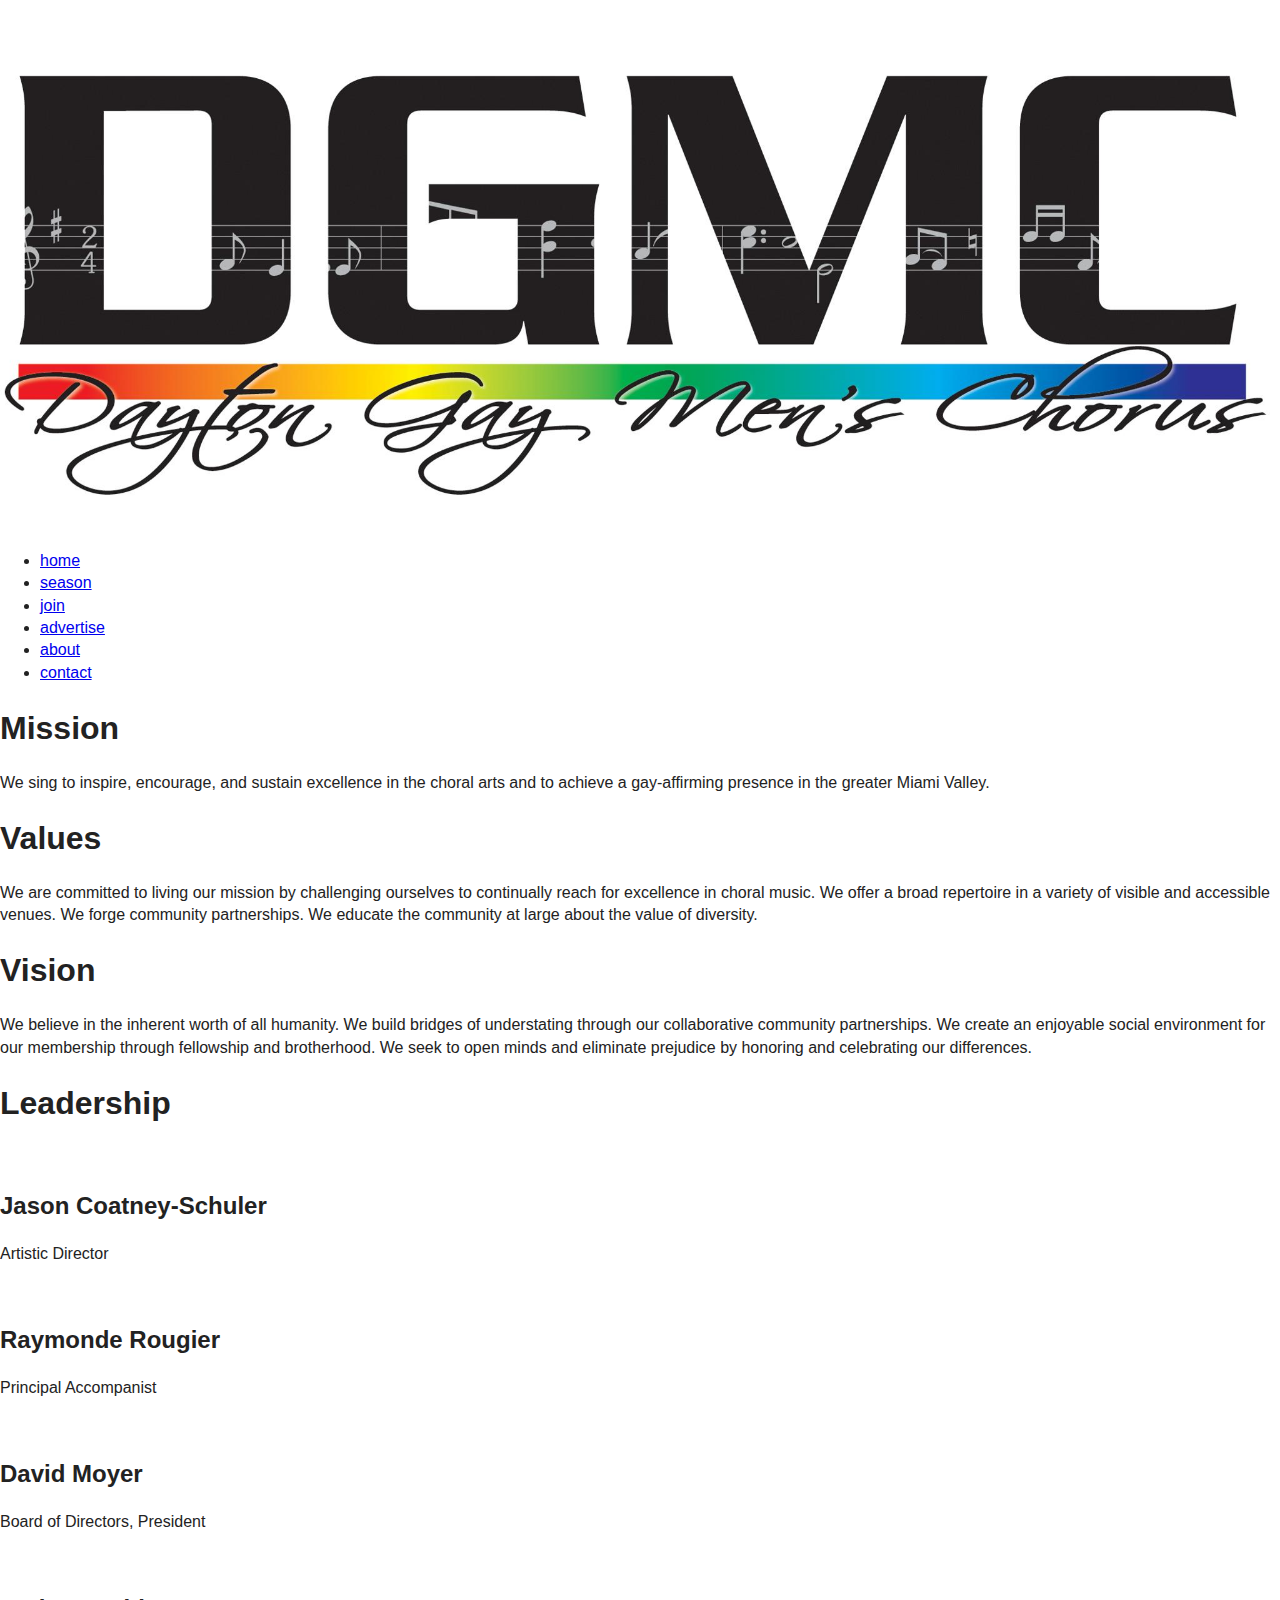
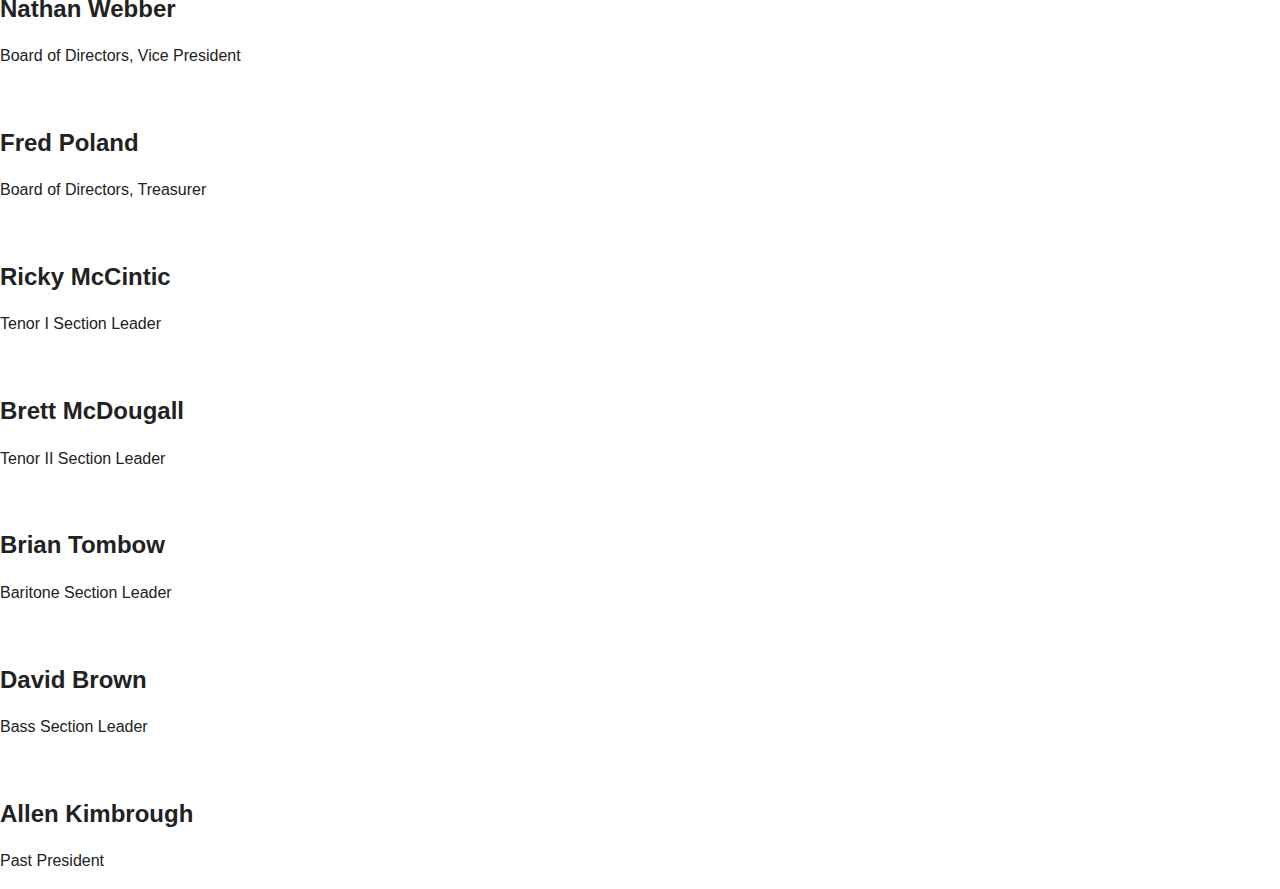
==== about.html @ 2197f32a "Updated About page" ====
<!doctype html>
 <!--[if lt IE 7]> <html class="no-js lt-ie9 lt-ie8 lt-ie7" lang="en"> <![endif]-->
 <!--[if IE 7]>    <html class="no-js lt-ie9 lt-ie8" lang="en"> <![endif]-->
 <!--[if IE 8]>    <html class="no-js lt-ie9" lang="en"> <![endif]-->
 <!--[if gt IE 8]><!--><html class="no-js" lang="en"> <!--<![endif]-->
<head>
	<meta charset="utf-8">
 	<meta http-equiv="X-UA-Compatible" content="IE=edge,chrome=1">
 
 	<title>Responsive 996 Grid System</title>
 	<meta name="description" content="">
 	<meta name="author" content="">
 
 	<meta name="viewport" content="width=device-width">
 
 	<link rel="stylesheet" href="css/normalize.css">
 	<link rel="stylesheet" href="css/base.css">
 	<link rel="stylesheet" href="css/grid.css">
 	<link rel="stylesheet" href="css/main.css">
 
 	<script src="js/modernizr-2.6.2.min.js"></script>
 	
 </head>
 <body>
 	<header>
 		<a href="index.html">
 		<img src="images/logo.jpg" alt="Dayton Gay Men's Chours Logo" /></a>
 		<nav>
 			<ul>
 				<li><a href="index.html">home</a></li>
 				<li><a href="season.html">season</a></li>
 				<li><a href="join.html">join</a></li>
 				<li><a href="advertise.html">advertise</a></li>
 				<li><a href="about.html">about</a></li>
 				<li><a href="contact.html">contact</a></li>
 			</ul>
 		</nav>
 	</header>
	<section>
		<h1>Mission</h1>
		<p>We sing to inspire, encourage, and sustain excellence in the choral arts and to achieve a gay-affirming presence in the greater Miami Valley.</p>
	</section>
	<section>
		<h1>Values</h1>
		<p>We are committed to living our mission by challenging ourselves to continually reach for excellence in choral music. We offer a broad repertoire in a variety of visible and accessible venues. We forge community partnerships. We educate the community at large about the value of diversity.</p>
	</section>
	<section>
		<h1>Vision</h1>
		<p>We believe in the inherent worth of all humanity. We build bridges of understating through our collaborative community partnerships. We create an enjoyable social environment for our membership through fellowship and brotherhood. We seek to open minds and eliminate prejudice by honoring and celebrating our differences.</p>
	</section>
	<section>
		<h1>Leadership</h1>
		<div>
			<img src="" alt="" />
			<h2>Jason Coatney-Schuler</h2>
			<p>Artistic Director</p>
		</div>
		<div>
			<img src="" alt="" />
			<h2>Raymonde Rougier</h2>
			<p>Principal Accompanist</p>
		</div>
		<div>
			<img src="" alt="" />
			<h2>David Moyer</h2>
			<p>Board of Directors, President</p>
		</div>
		<div>
			<img src="" alt="" />
			<h2>Nathan Webber</h2>
			<p>Board of Directors, Vice President</p>
		</div>
		<div>
			<img src="" alt="" />
			<h2>Fred Poland</h2>
			<p>Board of Directors, Treasurer</p>
		</div>
		<div>
			<img src="" alt="" />
			<h2>Ricky McCintic</h2>
			<p>Tenor I Section Leader</p>
		</div>
		<div>
			<img src="" alt="" />
			<h2>Brett McDougall</h2>
			<p>Tenor II Section Leader</p>
		</div>
		<div>
			<img src="" alt="" />
			<h2>Brian Tombow</h2>
			<p>Baritone Section Leader</p>
		</div>
		<div>
			<img src="" alt="" />
			<h2>David Brown</h2>
			<p>Bass Section Leader</p>
		</div>
		<div>
			<img src="" alt="" />
			<h2>Allen Kimbrough</h2>
			<p>Past President</p>
		</div>
		
	</section>
 	<script type="text/javascript" src="http://ajax.googleapis.com/ajax/libs/jquery/1.9.0/jquery.min.js"></script>
 	<script src="js/scripts.js"></script>
 </body>
 </html>
---- css/base.css ----
/*
Responsive 996px grid system ~ Base CSS.

Uses the HTML5 Boilerplate by Paul Irish with a few tweaks
html5boilerplate.com

*/


/* ==========================================================================
   Base styles: opinionated defaults
   ========================================================================== */

html,
button,
input,
select,
textarea {
    color: #222;
}

body {
    font-size: 1em;
    line-height: 1.4;
}

/*
 * Remove text-shadow in selection highlight: h5bp.com/i
 * These selection declarations have to be separate.
 * Customize the background color to match your design.
 */

::-moz-selection {
    background: #b3d4fc;
    text-shadow: none;
}

::selection {
    background: #b3d4fc;
    text-shadow: none;
}

/*
 * A better looking default horizontal rule
 */

hr {
    display: block;
    height: 1px;
    border: 0;
    border-top: 1px solid #ccc;
    margin: 1em 0;
    padding: 0;
}

/*
 * Remove the gap between images and the bottom of their containers: h5bp.com/i/440
 */

img {
    vertical-align: middle;
}

/*
 * Remove default fieldset styles.
 */

fieldset {
    border: 0;
    margin: 0;
    padding: 0;
}

/*
 * Allow only vertical resizing of textareas.
 */

textarea {
    resize: vertical;
}

/* ==========================================================================
   Chrome Frame prompt
   ========================================================================== */

.chromeframe {
    margin: 0.2em 0;
    background: #ccc;
    color: #000;
    padding: 0.2em 0;
}

/* ==========================================================================
   Helper classes
   ========================================================================== */

/*
 * Image replacement
 */

.ir {
    background-color: transparent;
    border: 0;
    overflow: hidden;
    /* IE 6/7 fallback */
    *text-indent: -9999px;
}

.ir:before {
    content: "";
    display: block;
    width: 0;
    height: 150%;
}

/*
 * Hide from both screenreaders and browsers: h5bp.com/u
 */

.hidden {
    display: none !important;
    visibility: hidden;
}

/*
 * Hide only visually, but have it available for screenreaders: h5bp.com/v
 */

.visuallyhidden {
    border: 0;
    clip: rect(0 0 0 0);
    height: 1px;
    margin: -1px;
    overflow: hidden;
    padding: 0;
    position: absolute;
    width: 1px;
}

/*
 * Extends the .visuallyhidden class to allow the element to be focusable
 * when navigated to via the keyboard: h5bp.com/p
 */

.visuallyhidden.focusable:active,
.visuallyhidden.focusable:focus {
    clip: auto;
    height: auto;
    margin: 0;
    overflow: visible;
    position: static;
    width: auto;
}

/*
 * Hide visually and from screenreaders, but maintain layout
 */

.invisible {
    visibility: hidden;
}

/*
 * Clearfix: contain floats
 *
 * For modern browsers
 * 1. The space content is one way to avoid an Opera bug when the
 *    `contenteditable` attribute is included anywhere else in the document.
 *    Otherwise it causes space to appear at the top and bottom of elements
 *    that receive the `clearfix` class.
 * 2. The use of `table` rather than `block` is only necessary if using
 *    `:before` to contain the top-margins of child elements.
 */

.clearfix:before,
.clearfix:after {
    content: " "; /* 1 */
    display: table; /* 2 */
}

.clearfix:after {
    clear: both;
}

/*
 * For IE 6/7 only
 * Include this rule to trigger hasLayout and contain floats.
 */

.clearfix {
    *zoom: 1;
}


/*
 * Clear after each row
 */

.clear {
	clear: both;
	display: block;
	overflow: hidden;
	visibility: hidden;
	width: 0;
	height: 0;
}

/* ==========================================================================
   EXAMPLE Media Queries for Responsive Design.
   Theses examples override the primary ('mobile first') styles.
   Modify as content requires.
   ========================================================================== */

@media only screen and (min-width: 35em) {
    /* Style adjustments for viewports that meet the condition */
}

@media print,
       (-o-min-device-pixel-ratio: 5/4),
       (-webkit-min-device-pixel-ratio: 1.25),
       (min-resolution: 120dpi) {
    /* Style adjustments for high resolution devices */
}

/* ==========================================================================
   Print styles.
   Inlined to avoid required HTTP connection: h5bp.com/r
   ========================================================================== */

@media print {
    * {
        background: transparent !important;
        color: #000 !important; /* Black prints faster: h5bp.com/s */
        box-shadow: none !important;
        text-shadow: none !important;
    }

    a,
    a:visited {
        text-decoration: underline;
    }

    a[href]:after {
        content: " (" attr(href) ")";
    }

    abbr[title]:after {
        content: " (" attr(title) ")";
    }

    /*
     * Don't show links for images, or javascript/internal links
     */

    .ir a:after,
    a[href^="javascript:"]:after,
    a[href^="#"]:after {
        content: "";
    }

    pre,
    blockquote {
        border: 1px solid #999;
        page-break-inside: avoid;
    }

    thead {
        display: table-header-group; /* h5bp.com/t */
    }

    tr,
    img {
        page-break-inside: avoid;
    }

    img {
        max-width: 100% !important;
    }

    @page {
        margin: 0.5cm;
    }

    p,
    h2,
    h3 {
        orphans: 3;
        widows: 3;
    }

    h2,
    h3 {
        page-break-after: avoid;
    }
}
---- css/grid.css ----
/*
Responsive 996px grid system ~ Grid CSS.
Copyright 2013, Josh Cope

12 Columns ~ Margin left: 13px ~ Margin right: 13px

Based on the 960.gs grid system - http://960.gs/
by Nathan Smith

Licensed under GPL and MIT
*/

/* =============================================================================
   Base 966px Grid
   ========================================================================== */
   
	body {min-width: 996px;}

	/* Container */
	.container {
		margin-left: auto;
		margin-right: auto;
		width: 996px;
	}

	/* Global */
	.grid_1,
	.grid_2,
	.grid_3,
	.grid_4,
	.grid_5,
	.grid_6,
	.grid_7,
	.grid_8,
	.grid_9,
	.grid_10,
	.grid_11,
	.grid_12 {
		display: inline;
		float: left;
		margin-left: 13px;
		margin-right: 13px;
	}

	.push_1, .pull_1,
	.push_2, .pull_2,
	.push_3, .pull_3,
	.push_4, .pull_4,
	.push_5, .pull_5,
	.push_6, .pull_6,
	.push_7, .pull_7,
	.push_8, .pull_8,
	.push_9, .pull_9,
	.push_10, .pull_10,
	.push_11, .pull_11 {
		position: relative;
	}

	/* Children (Alpha ~ First, Omega ~ Last) */
	.alpha {margin-left: 0;}
	.omega {margin-right: 0;}

	/* Base Grid */
	.container .grid_1 {width: 57px;}
	.container .grid_2 {width: 140px;}
	.container .grid_3 {width: 223px;}
	.container .grid_4 {width: 306px;}
	.container .grid_5 {width: 389px;}
	.container .grid_6 {width: 472px;}
	.container .grid_7 {width: 555px;}
	.container .grid_8 {width: 638px;}
	.container .grid_9 {width: 721px;}
	.container .grid_10 {width: 804px;}
	.container .grid_11 {width: 887px;}
	.container .grid_12 {width: 970px;}

	/* Prefix Extra Space */
	.container .prefix_1 {padding-left: 83px;}
	.container .prefix_2 {padding-left: 166px;}
	.container .prefix_3 {padding-left: 249px;}
	.container .prefix_4 {padding-left: 332px;}
	.container .prefix_5 {padding-left: 415px;}
	.container .prefix_6 {padding-left: 498px;}
	.container .prefix_7 {padding-left: 581px;}
	.container .prefix_8 {padding-left: 664px;}
	.container .prefix_9 {padding-left: 747px;}
	.container .prefix_10 {padding-left: 830px;}
	.container .prefix_11 {padding-left: 913px;}

	/* Suffix Extra Space */
	.container .suffix_1 {padding-right: 83px;}
	.container .suffix_2 {padding-right: 166px;}
	.container .suffix_3 {padding-right: 249px;}
	.container .suffix_4 {padding-right: 332px;}
	.container .suffix_5 {padding-right: 415px;}
	.container .suffix_6 {padding-right: 498px;}
	.container .suffix_7 {padding-right: 581px;}
	.container .suffix_8 {padding-right: 664px;}
	.container .suffix_9 {padding-right: 747px;}
	.container .suffix_10 {padding-right: 830px;}
	.container .suffix_11 {padding-right: 913px;}

	/* Push Space */
	.container .push_1 {left: 83px;}
	.container .push_2 {left: 166px;}
	.container .push_3 {left: 249px;}
	.container .push_4 {left: 332px;}
	.container .push_5 {left: 415px;}
	.container .push_6 {left: 498px;}
	.container .push_7 {left: 581px;}
	.container .push_8 {left: 664px;}
	.container .push_9 {left: 747px;}
	.container .push_10 {left: 830px;}
	.container .push_11 {left: 913px;}

	/* Pull Space */
	.container .pull_1 {left: -83px;}
	.container .pull_2 {left: -166px;}
	.container .pull_3 {left: -249px;}
	.container .pull_4 {left: -332px;}
	.container .pull_5 {left: -415px;}
	.container .pull_6 {left: -498px;}
	.container .pull_7 {left: -581px;}
	.container .pull_8 {left: -664px;}
	.container .pull_9 {left: -747px;}
	.container .pull_10 {left: -830px;}
	.container .pull_11 {left: -913px;}

	/* Images & Other Objects */
	img, object, embed {	max-width: 100%;}
	img { height: auto; }


/* =============================================================================
   768px Grid
   ========================================================================== */

@media only screen and (min-width: 768px) and (max-width: 995px) {
	
	body {min-width: 768px;}

	/* Container | 768px */
	.container {width: 768px;}

	/* Global | 768px */
	.grid_1,
	.grid_2,
	.grid_3,
	.grid_4,
	.grid_5,
	.grid_6,
	.grid_7,
	.grid_8,
	.grid_9,
	.grid_10,
	.grid_11,
	.grid_12 {margin-left: 8px;
		margin-right: 8px;}
		

	/* Base Grid | 768px */
	.container .grid_1 {width: 48px;}
	.container .grid_2 {width: 112px;}
	.container .grid_3 {width: 176px;}
	.container .grid_4 {width: 240px;}
	.container .grid_5 {width: 304px;}
	.container .grid_6 {width: 368px;}
	.container .grid_7 {width: 432px;}
	.container .grid_8 {width: 496px;}
	.container .grid_9 {width: 560px;}
	.container .grid_10 {width: 624px;}
	.container .grid_11 {width: 688px;}
	.container .grid_12 {width: 752px;}

	/* Prefix Extra Space | 768px */
	.container .prefix_1 {padding-left: 64px;}
	.container .prefix_2 {padding-left: 128px;}
	.container .prefix_3 {padding-left: 192px;}
	.container .prefix_4 {padding-left: 256px;}
	.container .prefix_5 {padding-left: 320px;}
	.container .prefix_6 {padding-left: 384px;}
	.container .prefix_7 {padding-left: 448px;}
	.container .prefix_8 {padding-left: 512px;}
	.container .prefix_9 {padding-left: 576px;}
	.container .prefix_10 {padding-left: 640px;}
	.container .prefix_11 {padding-left: 704px;}
	
	/* Suffix Extra Space | 768px */
	.container .suffix_1 {padding-right: 64px;}
	.container .suffix_2 {padding-right: 128px;}
	.container .suffix_3 {padding-right: 192px;}
	.container .suffix_4 {padding-right: 256px;}
	.container .suffix_5 {padding-right: 320px;}
	.container .suffix_6 {padding-right: 384px;}
	.container .suffix_7 {padding-right: 448px;}
	.container .suffix_8 {padding-right: 512px;}
	.container .suffix_9 {padding-right: 576px;}
	.container .suffix_10 {padding-right: 640px;}
	.container .suffix_11 {padding-right: 704px;}

	/* Push Space | 768px */
	.container .push_1 {left: 64px;}
	.container .push_2 {left: 128px;}
	.container .push_3 {left: 192px;}
	.container .push_4 {left: 256px;}
	.container .push_5 {left: 320px;}
	.container .push_6 {left: 384px;}
	.container .push_7 {left: 448px;}
	.container .push_8 {left: 512px;}
	.container .push_9 {left: 576px;}
	.container .push_10 {left: 640px;}
	.container .push_11 {left: 704px;}

	/* Pull Space | 768px */
	.container .pull_1 {left: -64px;}
	.container .pull_2 {left: -128px;}
	.container .pull_3 {left: -192px;}
	.container .pull_4 {left: -256px;}
	.container .pull_5 {left: -320px;}
	.container .pull_6 {left: -384px;}
	.container .pull_7 {left: -448px;}
	.container .pull_8 {left: -512px;}
	.container .pull_9 {left: -576px;}
	.container .pull_10 {left: -640px;}
	.container .pull_11 {left: -704px;}
	
	/* Children (Alpha ~ First, Omega ~ Last) | 768 */
	.alpha {margin-left: 0;}
	.omega {margin-right: 0;}
}


/* =============================================================================
   Less than 768px
   ========================================================================== */
   
@media only screen and (max-width: 767px) {
	
	body{min-width:0;}
	
	/* Container */
	.container { margin:0 auto; width:456px; overflow:hidden; }
	
	/* Global */
	.container .grid_1,
	.container .grid_2,
	.container .grid_3,
	.container .grid_4,
	.container .grid_5,
	.container .grid_6,
	.container .grid_7,
	.container .grid_8,
	.container .grid_9,
	.container .grid_10,
	.container .grid_11,
	.container .grid_12	{
		width:416px;
		clear: both;
		float: none;
		margin-left: 0;
		margin-right: 0;
		display:inline-block;
		padding-left: 20px;
		padding-right: 20px;
		
		/* IE 6&7 */
		zoom:1;
		*display:inline;
	}
	
	/* Nested children need no padding */
	.grid_1  .grid_1,
	.grid_2  .grid_1, .grid_2  .grid_2,
	.grid_3  .grid_1, .grid_3  .grid_2, .grid_3  .grid_3,
	.grid_4  .grid_1, .grid_4  .grid_2, .grid_4  .grid_3, .grid_4  .grid_4,
	.grid_5  .grid_1, .grid_5  .grid_2, .grid_5  .grid_3, .grid_5  .grid_4, .grid_5  .grid_5,
	.grid_6  .grid_1, .grid_6  .grid_2, .grid_6  .grid_3, .grid_6  .grid_4, .grid_6  .grid_5, .grid_6  .grid_6,
	.grid_7  .grid_1, .grid_7  .grid_2, .grid_7  .grid_3, .grid_7  .grid_4, .grid_7  .grid_5, .grid_7  .grid_6, .grid_7  .grid_7,
	.grid_8  .grid_1, .grid_8  .grid_2, .grid_8  .grid_3, .grid_8  .grid_4, .grid_8  .grid_5, .grid_8  .grid_6, .grid_8  .grid_7, .grid_8  .grid_8,
	.grid_9  .grid_1, .grid_9  .grid_2, .grid_9  .grid_3, .grid_9  .grid_4, .grid_9  .grid_5, .grid_9  .grid_6, .grid_9  .grid_7, .grid_9  .grid_8, .grid_9  .grid_9,
	.grid_10  .grid_1, .grid_10  .grid_2, .grid_10  .grid_3, .grid_10  .grid_4, .grid_10  .grid_5, .grid_10  .grid_6, .grid_10  .grid_7, .grid_10  .grid_8, .grid_10  .grid_9, .grid_10  .grid_10,
	.grid_11  .grid_1, .grid_11  .grid_2, .grid_11  .grid_3, .grid_11  .grid_4, .grid_11  .grid_5, .grid_11  .grid_6, .grid_11  .grid_7, .grid_11  .grid_8, .grid_11  .grid_9, .grid_11  .grid_10, .grid_11  .grid_11,
	.grid_12  .grid_1, .grid_12  .grid_2, .grid_12  .grid_3, .grid_12  .grid_4, .grid_12  .grid_5, .grid_12  .grid_6, .grid_12  .grid_7, .grid_12  .grid_8, .grid_12  .grid_9, .grid_12  .grid_10, .grid_12  .grid_11, .grid_12  .grid_12	{
		padding-left: 0px;
		padding-right: 0px;
	}
	
	.container .push_1, .container .push_2,
	.container .push_3, .container .push_4, 
	.container .push_5, .container .push_6,
	.container .push_7, .container .push_8, 
	.container .push_9, .container .push_10,
	.container .push_11	{
		left: 0;
	}
	.container .pull_1, .container .pull_2,
	.container .pull_3, .container .pull_4,
	.container .pull_5, .container .pull_6,
	.container .pull_7, .container .pull_8,
	.container .pull_9, .container .pull_10,
	.container .pull_11	{
		left: 0;
	}	
}


/* =============================================================================
   Less than 480px
   ========================================================================== */
@media only screen and (max-width: 479px) {
	
	/* Container */
	
	.container { width:300px;}
	
	/* Global */
	
	.container .grid_1,
	.container .grid_2,
	.container .grid_3,
	.container .grid_4,
	.container .grid_5,
	.container .grid_6,
	.container .grid_7,
	.container .grid_8,
	.container .grid_9,
	.container .grid_10,
	.container .grid_11,
	.container .grid_12	{
		width:260px;
	}
}
---- css/main.css ----
/* =============================================================================
   Site Styles
   ========================================================================== */

/* =============================================================================
   Page Styles
   ========================================================================== */

/* =============================================================================
   Media Queries
   ========================================================================== */

/* Tablet Portrait size to Base 996px */
@media only screen and (min-width: 768px) and (max-width: 995px) {}

/* All Mobile Sizes */
@media only screen and (max-width: 767px) {}

/* Mobile Landscape Size to Tablet Portrait */
@media only screen and (min-width: 480px) and (max-width: 767px) {}

/* Mobile Portrait Size to Mobile Landscape Size */
@media only screen and (max-width: 479px) {}
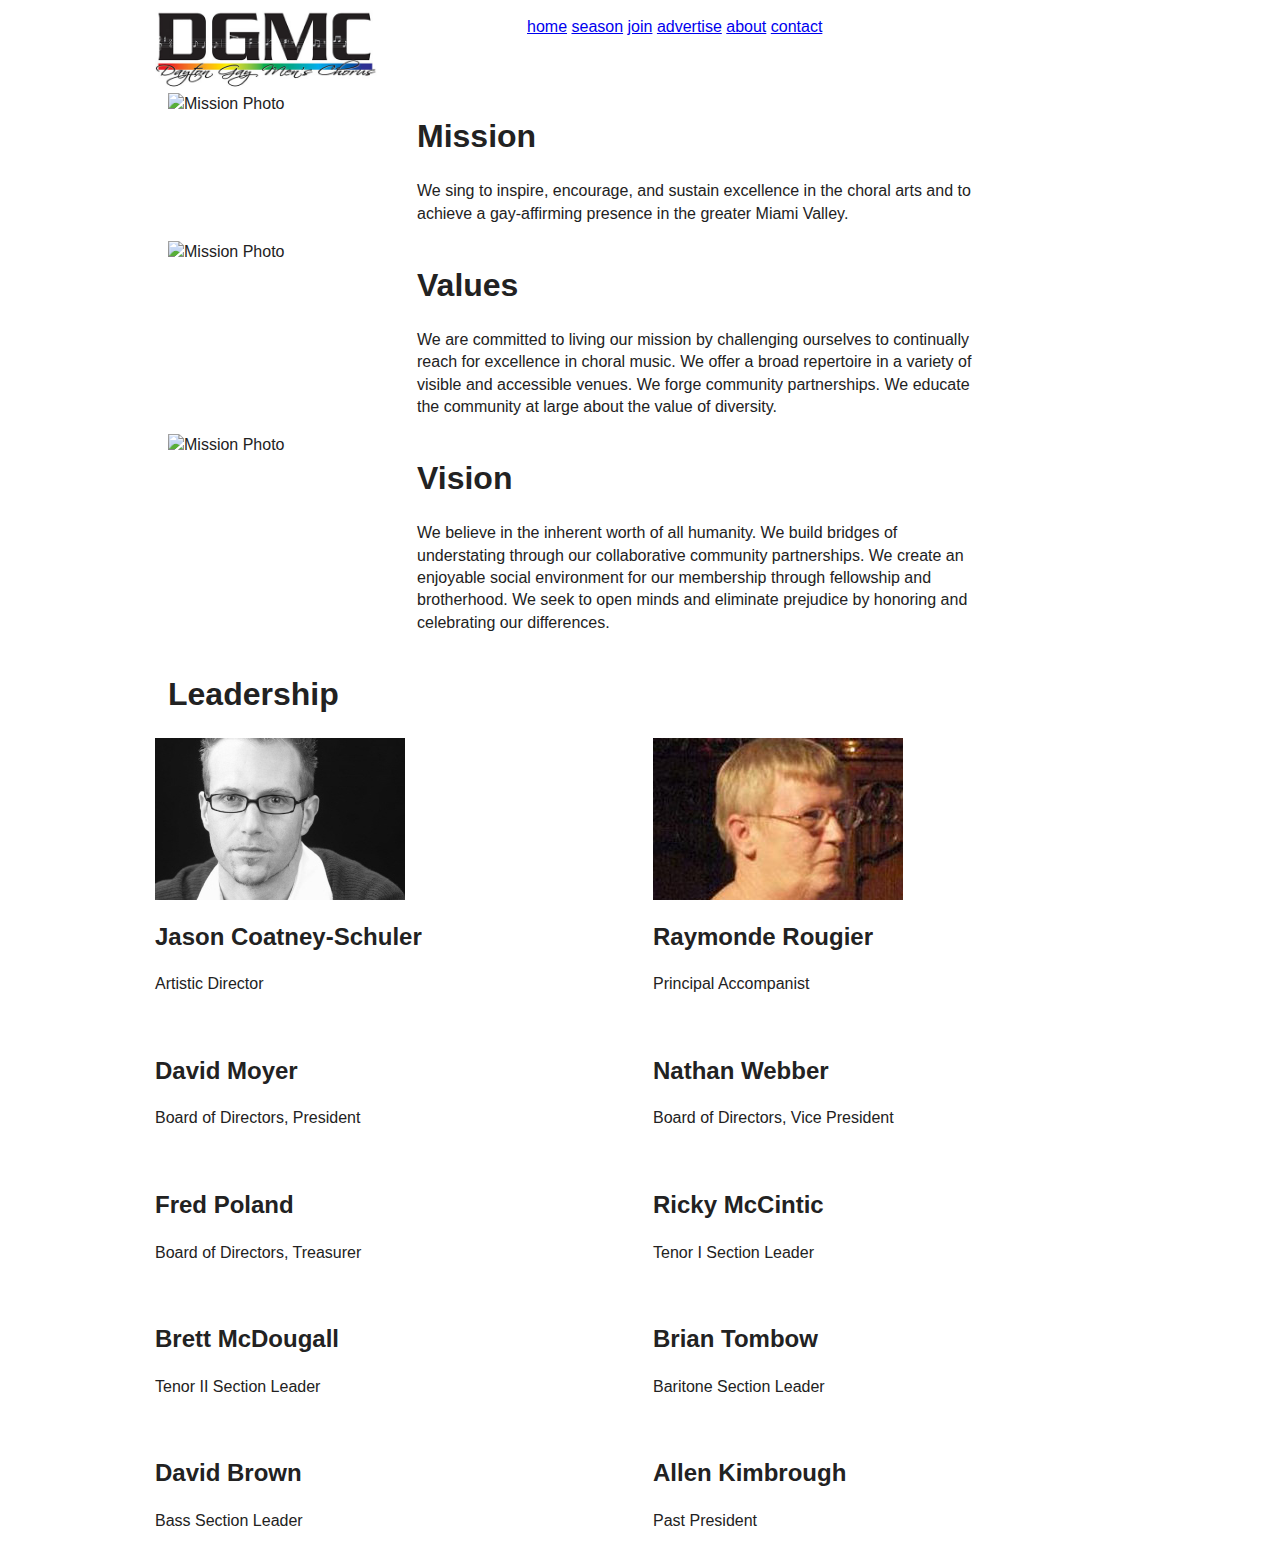
==== commit 6b223dc8: "Adding in 996 grid framework" ====
--- a/about.html
+++ b/about.html
@@ -22,87 +22,97 @@
  	
  </head>
  <body>
- 	<header>
- 		<a href="index.html">
- 		<img src="images/logo.jpg" alt="Dayton Gay Men's Chours Logo" /></a>
- 		<nav>
- 			<ul>
- 				<li><a href="index.html">home</a></li>
- 				<li><a href="season.html">season</a></li>
- 				<li><a href="join.html">join</a></li>
- 				<li><a href="advertise.html">advertise</a></li>
- 				<li><a href="about.html">about</a></li>
- 				<li><a href="contact.html">contact</a></li>
- 			</ul>
- 		</nav>
- 	</header>
-	<section>
-		<h1>Mission</h1>
-		<p>We sing to inspire, encourage, and sustain excellence in the choral arts and to achieve a gay-affirming presence in the greater Miami Valley.</p>
-	</section>
-	<section>
-		<h1>Values</h1>
-		<p>We are committed to living our mission by challenging ourselves to continually reach for excellence in choral music. We offer a broad repertoire in a variety of visible and accessible venues. We forge community partnerships. We educate the community at large about the value of diversity.</p>
-	</section>
-	<section>
-		<h1>Vision</h1>
-		<p>We believe in the inherent worth of all humanity. We build bridges of understating through our collaborative community partnerships. We create an enjoyable social environment for our membership through fellowship and brotherhood. We seek to open minds and eliminate prejudice by honoring and celebrating our differences.</p>
-	</section>
-	<section>
-		<h1>Leadership</h1>
-		<div>
-			<img src="" alt="" />
-			<h2>Jason Coatney-Schuler</h2>
-			<p>Artistic Director</p>
-		</div>
-		<div>
-			<img src="" alt="" />
-			<h2>Raymonde Rougier</h2>
-			<p>Principal Accompanist</p>
-		</div>
-		<div>
-			<img src="" alt="" />
-			<h2>David Moyer</h2>
-			<p>Board of Directors, President</p>
-		</div>
-		<div>
-			<img src="" alt="" />
-			<h2>Nathan Webber</h2>
-			<p>Board of Directors, Vice President</p>
-		</div>
-		<div>
-			<img src="" alt="" />
-			<h2>Fred Poland</h2>
-			<p>Board of Directors, Treasurer</p>
-		</div>
-		<div>
-			<img src="" alt="" />
-			<h2>Ricky McCintic</h2>
-			<p>Tenor I Section Leader</p>
-		</div>
-		<div>
-			<img src="" alt="" />
-			<h2>Brett McDougall</h2>
-			<p>Tenor II Section Leader</p>
-		</div>
-		<div>
-			<img src="" alt="" />
-			<h2>Brian Tombow</h2>
-			<p>Baritone Section Leader</p>
-		</div>
-		<div>
-			<img src="" alt="" />
-			<h2>David Brown</h2>
-			<p>Bass Section Leader</p>
-		</div>
-		<div>
-			<img src="" alt="" />
-			<h2>Allen Kimbrough</h2>
-			<p>Past President</p>
-		</div>
-		
-	</section>
+ 	<div class="container">
+	 	<header>
+	 		<a href="index.html" class="grid_3">
+	 		<img src="images/logo.jpg" alt="Dayton Gay Men's Chours Logo" /></a>
+	 		<nav class="prefix_1 grid_8">
+	 			<ul>
+	 				<li><a href="index.html">home</a></li>
+	 				<li><a href="season.html">season</a></li>
+	 				<li><a href="join.html">join</a></li>
+	 				<li><a href="advertise.html">advertise</a></li>
+	 				<li><a href="about.html">about</a></li>
+	 				<li><a href="contact.html">contact</a></li>
+	 			</ul>
+	 		</nav>
+	 	</header>
+		<section class="grid_12">
+			<img src="" alt="Mission Photo" class="grid_3" />
+			<div class="grid_7">	
+				<h1>Mission</h1>
+				<p>We sing to inspire, encourage, and sustain excellence in the choral arts and to achieve a gay-affirming presence in the greater Miami Valley.</p>
+			</div>
+		</section>
+		<section class="grid_12">
+			<img src="" alt="Mission Photo" class="grid_3" />
+			<div class="grid_7">	
+				<h1>Values</h1>
+				<p>We are committed to living our mission by challenging ourselves to continually reach for excellence in choral music. We offer a broad repertoire in a variety of visible and accessible venues. We forge community partnerships. We educate the community at large about the value of diversity.</p>
+			</div>
+		</section>
+		<section class="grid_12">
+			<img src="" alt="Mission Photo" class="grid_3" />
+			<div class="grid_7">	
+				<h1>Vision</h1>
+				<p>We believe in the inherent worth of all humanity. We build bridges of understating through our collaborative community partnerships. We create an enjoyable social environment for our membership through fellowship and brotherhood. We seek to open minds and eliminate prejudice by honoring and celebrating our differences.</p>
+			</div>
+		</section>		
+		<section id="leadership" class="grid_12">
+			<h1 class="grid_12">Leadership</h1>
+			<div class="grid_6 alpha">
+				<img src="images/jason.jpg" alt="" />
+				<h2>Jason Coatney-Schuler</h2>
+				<p>Artistic Director</p>
+			</div>
+			<div class="grid_6 omega">
+				<img src="images/raymonde.jpg" alt="" />
+				<h2>Raymonde Rougier</h2>
+				<p>Principal Accompanist</p>
+			</div>
+			<div class="grid_6 alpha">
+				<img src="" alt="" />
+				<h2>David Moyer</h2>
+				<p>Board of Directors, President</p>
+			</div>
+			<div class="grid_6 omega">
+				<img src="" alt="" />
+				<h2>Nathan Webber</h2>
+				<p>Board of Directors, Vice President</p>
+			</div>
+			<div class="grid_6 alpha">
+				<img src="" alt="" />
+				<h2>Fred Poland</h2>
+				<p>Board of Directors, Treasurer</p>
+			</div>
+			<div class="grid_6 omega">
+				<img src="" alt="" />
+				<h2>Ricky McCintic</h2>
+				<p>Tenor I Section Leader</p>
+			</div>
+			<div class="grid_6 alpha">
+				<img src="" alt="" />
+				<h2>Brett McDougall</h2>
+				<p>Tenor II Section Leader</p>
+			</div>
+			<div class="grid_6 omega">
+				<img src="" alt="" />
+				<h2>Brian Tombow</h2>
+				<p>Baritone Section Leader</p>
+			</div>
+			<div class="grid_6 alpha">
+				<img src="" alt="" />
+				<h2>David Brown</h2>
+				<p>Bass Section Leader</p>
+			</div>
+			<div class="grid_6 omega">
+				<img src="" alt="" />
+				<h2>Allen Kimbrough</h2>
+				<p>Past President</p>
+			</div>			
+		</section>
  	<script type="text/javascript" src="http://ajax.googleapis.com/ajax/libs/jquery/1.9.0/jquery.min.js"></script>
  	<script src="js/scripts.js"></script>
+ 	<div>
  </body>
  </html> --- a/css/main.css
+++ b/css/main.css
@@ -1,7 +1,9 @@
 /* =============================================================================
    Site Styles
    ========================================================================== */
-
+nav li{
+	display: inline;
+}
 /* =============================================================================
    Page Styles
    ========================================================================== */
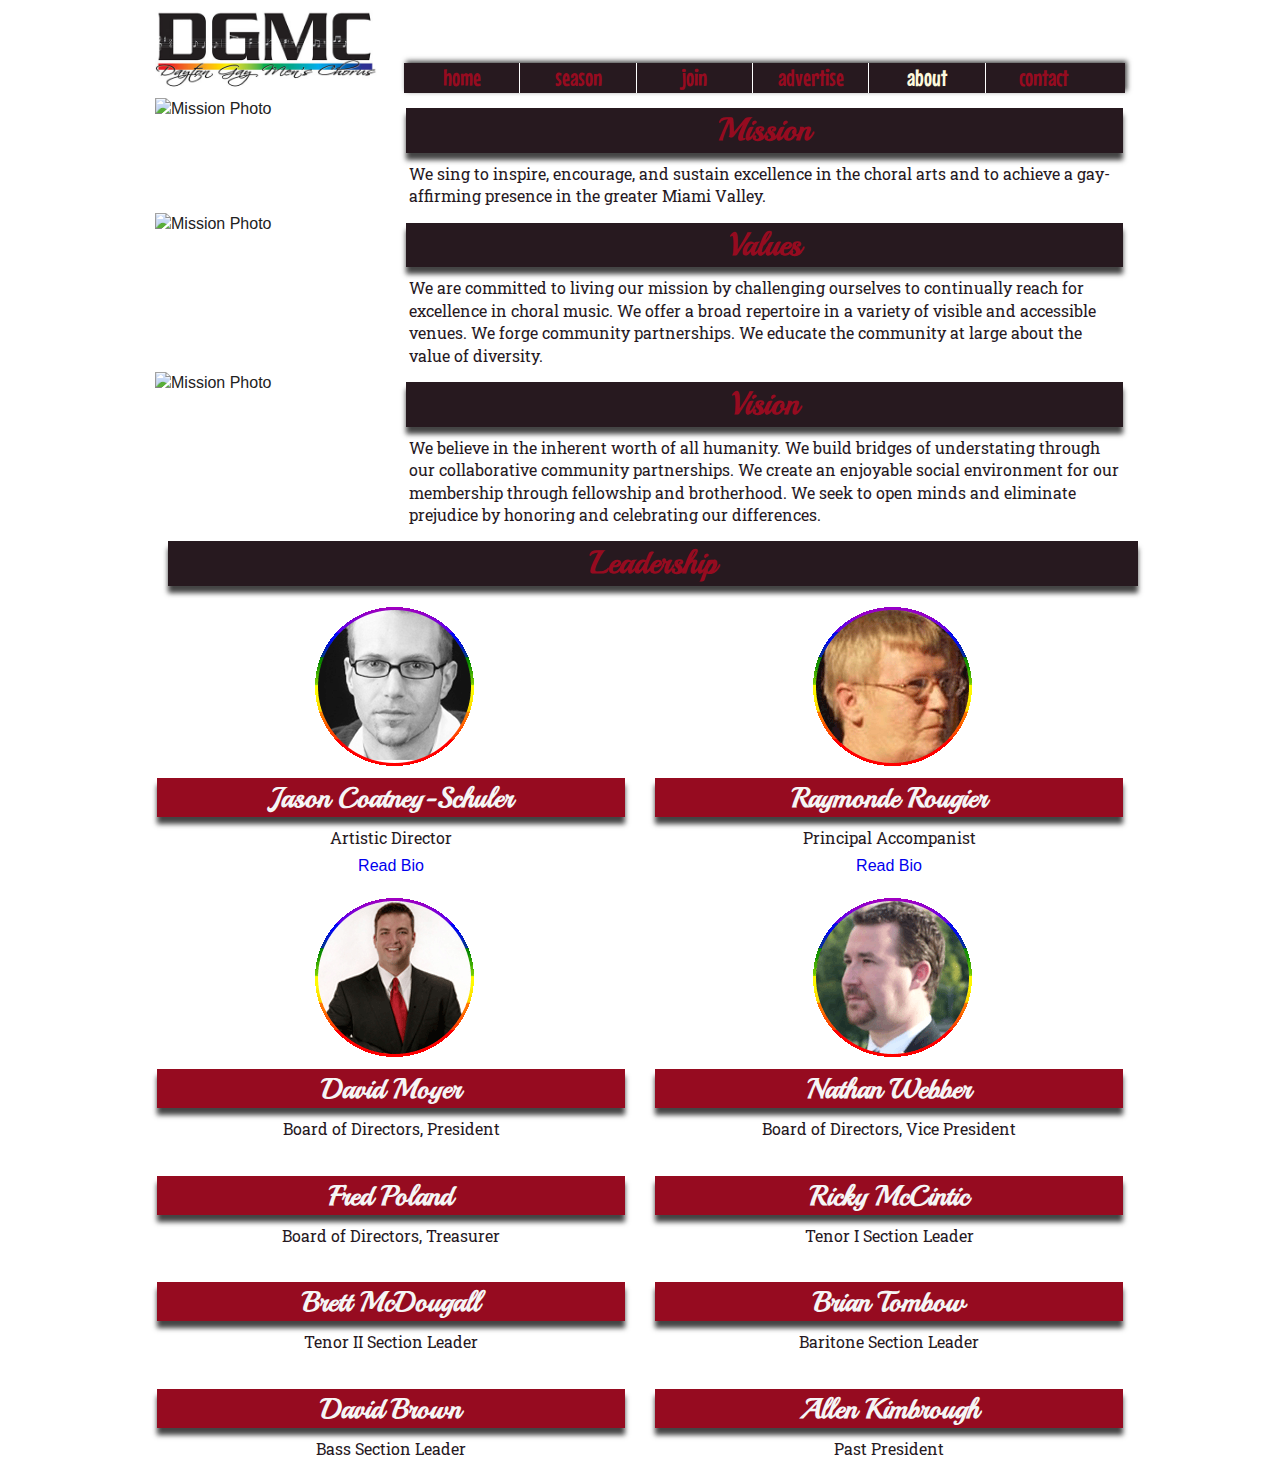
==== commit 3450d51b: "Added css" ====
--- a/about.html
+++ b/about.html
@@ -7,7 +7,7 @@
 	<meta charset="utf-8">
  	<meta http-equiv="X-UA-Compatible" content="IE=edge,chrome=1">
  
- 	<title>Responsive 996 Grid System</title>
+ 	<title>Dayton Gay Men's Chorus</title>
  	<meta name="description" content="">
  	<meta name="author" content="">
  
@@ -17,7 +17,9 @@
  	<link rel="stylesheet" href="css/base.css">
  	<link rel="stylesheet" href="css/grid.css">
  	<link rel="stylesheet" href="css/main.css">
- 
+ 	<link href='http://fonts.googleapis.com/css?family=Mouse+Memoirs' rel='stylesheet' type='text/css'>
+ 	<link href='http://fonts.googleapis.com/css?family=Playball' rel='stylesheet' type='text/css'>
+ 	<link href='http://fonts.googleapis.com/css?family=Roboto+Slab' rel='stylesheet' type='text/css'>
  	<script src="js/modernizr-2.6.2.min.js"></script>
  	
  </head>
@@ -26,57 +28,59 @@
 	 	<header>
 	 		<a href="index.html" class="grid_3">
 	 		<img src="images/logo.jpg" alt="Dayton Gay Men's Chours Logo" /></a>
-	 		<nav class="prefix_1 grid_8">
+	 		<nav class="grid_9">
 	 			<ul>
-	 				<li><a href="index.html">home</a></li>
+	 				<li class="first_nav"><a href="index.html" >home</a></li>
 	 				<li><a href="season.html">season</a></li>
 	 				<li><a href="join.html">join</a></li>
 	 				<li><a href="advertise.html">advertise</a></li>
-	 				<li><a href="about.html">about</a></li>
+	 				<li class="active"><a href="about.html">about</a></li>
 	 				<li><a href="contact.html">contact</a></li>
 	 			</ul>
 	 		</nav>
 	 	</header>
 		<section class="grid_12">
-			<img src="" alt="Mission Photo" class="grid_3" />
-			<div class="grid_7">	
+			<img src="" alt="Mission Photo" class="grid_3 alpha" />
+			<div class="grid_9 omega">	
 				<h1>Mission</h1>
 				<p>We sing to inspire, encourage, and sustain excellence in the choral arts and to achieve a gay-affirming presence in the greater Miami Valley.</p>
 			</div>
 		</section>
 		<section class="grid_12">
-			<img src="" alt="Mission Photo" class="grid_3" />
-			<div class="grid_7">	
+			<img src="" alt="Mission Photo" class="grid_3 alpha" />
+			<div class="grid_9 omega">	
 				<h1>Values</h1>
 				<p>We are committed to living our mission by challenging ourselves to continually reach for excellence in choral music. We offer a broad repertoire in a variety of visible and accessible venues. We forge community partnerships. We educate the community at large about the value of diversity.</p>
 			</div>
 		</section>
 		<section class="grid_12">
-			<img src="" alt="Mission Photo" class="grid_3" />
-			<div class="grid_7">	
+			<img src="" alt="Mission Photo" class="grid_3 alpha" />
+			<div class="grid_9 omega">	
 				<h1>Vision</h1>
 				<p>We believe in the inherent worth of all humanity. We build bridges of understating through our collaborative community partnerships. We create an enjoyable social environment for our membership through fellowship and brotherhood. We seek to open minds and eliminate prejudice by honoring and celebrating our differences.</p>
 			</div>
 		</section>		
 		<section id="leadership" class="grid_12">
 			<h1 class="grid_12">Leadership</h1>
-			<div class="grid_6 alpha">
-				<img src="images/jason.jpg" alt="" />
+			<div class="grid_6 alpha leadership">
+				<img src="images/jason.png" alt="" />
 				<h2>Jason Coatney-Schuler</h2>
 				<p>Artistic Director</p>
+				<a href="#">Read Bio</a>
 			</div>
-			<div class="grid_6 omega">
-				<img src="images/raymonde.jpg" alt="" />
+			<div class="grid_6 omega leadership">
+				<img src="images/raymonde.png" alt="" />
 				<h2>Raymonde Rougier</h2>
 				<p>Principal Accompanist</p>
+				<a href="#">Read Bio</a>				
 			</div>
 			<div class="grid_6 alpha">
-				<img src="" alt="" />
+				<img src="images/david.png" alt="" />
 				<h2>David Moyer</h2>
 				<p>Board of Directors, President</p>
 			</div>
 			<div class="grid_6 omega">
-				<img src="" alt="" />
+				<img src="images/nathan.png" alt="" />
 				<h2>Nathan Webber</h2>
 				<p>Board of Directors, Vice President</p>
 			</div>
--- a/css/main.css
+++ b/css/main.css
@@ -1,13 +1,196 @@
 /* =============================================================================
    Site Styles
    ========================================================================== */
+/******************************Headings******************************/
+h1{
+	font-family: 'Playball', cursive;
+	text-align: center;
+	background-color: #27191f;
+	color: #960b20;
+	font-size: 2em;
+	box-shadow: 0px 7px 5px #444;
+	margin: 10px 2px;
+	
+}
+
+h2{
+	font-family: 'Playball', cursive;
+	text-align: center;
+	background-color: #960b20;
+	color: whitesmoke;
+	font-size: 1.75em;
+	box-shadow: 0px 7px 5px #444;
+	margin: 10px 2px;
+}
+h3{
+	font-family: 'Playball', cursive;
+	text-align: center;
+	color: #960b20;
+	font-size: 1em;
+	margin: 10px 2px;
+}
+
+p{
+	font-family: 'Roboto Slab', serif;
+	margin: 5px;
+	color: #27191f;
+}
+/******************************Nav******************************/
 nav li{
 	display: inline;
+	text-align: center;
+	width: 16%;
+	float: left;
+	border-left: 1px solid white;
+	font-family: 'Mouse Memoirs', sans-serif;
+	font-size: 1.5em;
+	line-height: 30px;
+}
+nav{
+	background-color: #27191f;
+	width: 100%;
+	margin: 63px auto 5px auto;
+	box-shadow: 2px -2px 5px #444;
+}
+nav ul{
+	padding-left: 0;
+	height: 30px;
+	margin: 0;
+}
+.first_nav{
+	border-left: none;
+}
+nav a:link{
+	color: #960b20;
+	text-decoration: none;
+}
+nav a:visited{
+	color: #960b20;
+	text-decoration: none;
+}
+nav a:hover{
+	color: #960b20;
+	text-decoration: none;
+}
+nav a:active{
+	color: white;
+	text-decoration: none;
+}
+.active a:link{
+	color: #fdf9de;
+	text-decoration: none;
+}
+.active a:visited{
+	color: #fdf9de;
+	text-decoration: none;
+}
+.active a:hover{
+	color: #fdf9de;
+	text-decoration: none;
+}
+.active a:active{
+	color: fdf9de;
+	text-decoration: none;
+}
+/******************************form******************************/
+.checkbox{
+	margin-top: 5px;
+}
+.checkbox input{
+	float: left;
+}
+.checkbox p{
+	float: left;
 }
 /* =============================================================================
    Page Styles
    ========================================================================== */
 
+/******************************Home******************************/
+.border_lg{
+	border-image: url('../images/rainbow_border.png') 1 1 1 1 repeat stretch;
+	height: 307px;
+	border-width: 1.5px;
+}
+.border_md{
+	border-image: url('../images/rainbow_border.png') 1 1 1 1 repeat stretch;
+	border-width: 1.5px;
+	height: 200px;
+	margin-bottom: 5px;
+}
+.border_sm{
+	border-image: url('../images/rainbow_border.png') 1 1 1 1 repeat stretch;
+	border-width: 1.5px;
+	height: 100px;
+	margin-bottom: 5px;
+}
+.slider_img{
+	border-image: url('../images/rainbow_border.png') 1 1 1 1 repeat stretch;
+	border-width: 2px;
+	margin-bottom: 10px;
+	box-shadow: 10px 7px 5px #444;
+}
+.sponsors img{
+	display: block;
+	margin-left: auto;
+	margin-right: auto;
+	max-height: 100px;
+	max-width: 300px;
+}
+#join a{
+	width: 150px;
+	display: block;
+	float: right;
+	margin-right: 25px;
+	margin-top: 20px;
+	background-color: red;
+	text-align: center;
+	text-decoration: none;
+	color: white;
+	border-radius: 5px;
+	font-size: 1.25em;
+}
+/******************************Season******************************/
+
+.season{
+	border-image: url('../images/rainbow_border.png') 1 1 1 1 repeat stretch;
+	border-width: 1.5px;
+	margin-bottom: 5px;
+}
+/******************************About******************************/
+#leadership img{
+	display: block;
+	margin-left: auto;
+	margin-right: auto;
+	margin-top: 5px;
+}
+
+#leadership h1{
+	margin-bottom: 15px;
+}
+
+#leadership p{
+	text-align: center;
+}
+#leadership a{
+	text-decoration: none;
+	text-align: center;
+	display: block;
+}
+#leadership div{
+	margin-bottom: 15px;
+}
+/******************************Join******************************/
+#join p{
+	text-align: justify;
+	margin-top: 8px;
+}
+#joining img{
+	border-radius: 25px;
+	margin-left: 15px;
+	margin-top: 8px;
+}
+
 /* =============================================================================
    Media Queries
    ========================================================================== */
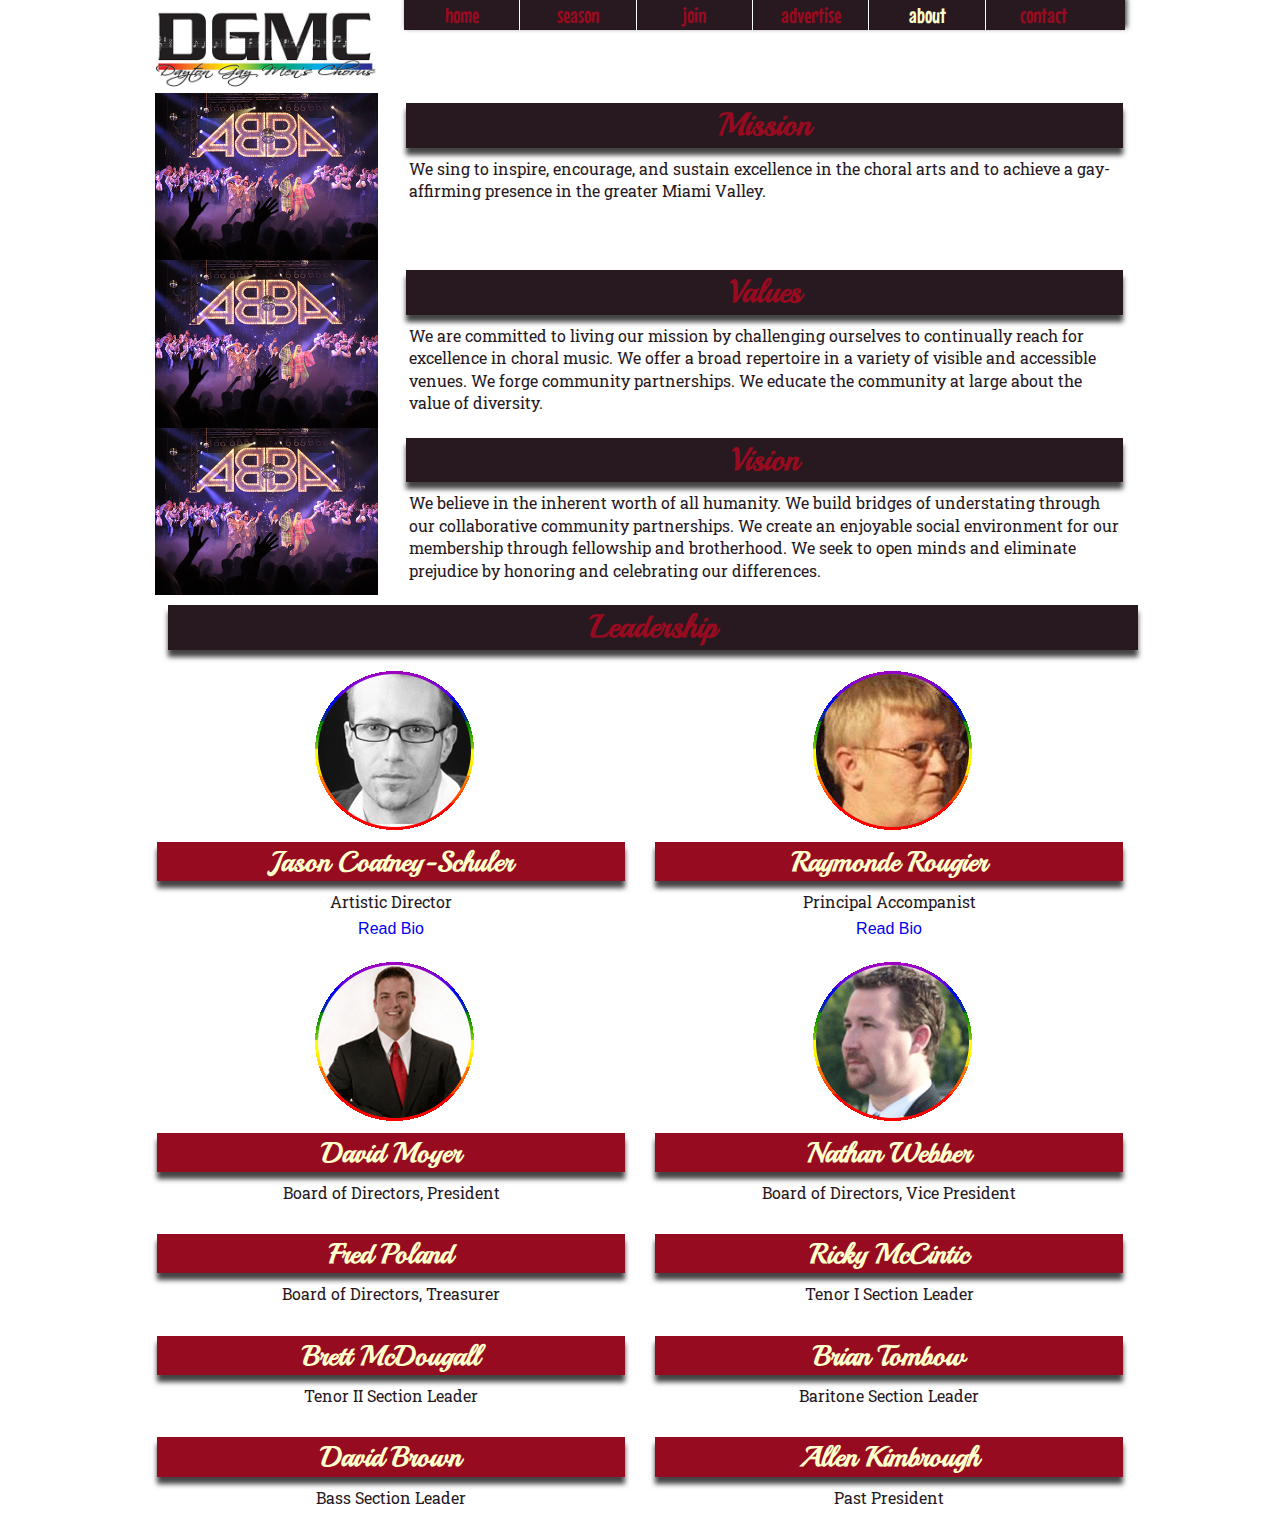
==== commit 80927ce2: "Updated CSS" ====
--- a/about.html
+++ b/about.html
@@ -40,21 +40,21 @@
 	 		</nav>
 	 	</header>
 		<section class="grid_12">
-			<img src="" alt="Mission Photo" class="grid_3 alpha" />
+			<img src="images/abba2.jpg" alt="Mission Photo" class="grid_3 alpha" />
 			<div class="grid_9 omega">	
 				<h1>Mission</h1>
 				<p>We sing to inspire, encourage, and sustain excellence in the choral arts and to achieve a gay-affirming presence in the greater Miami Valley.</p>
 			</div>
 		</section>
 		<section class="grid_12">
-			<img src="" alt="Mission Photo" class="grid_3 alpha" />
+			<img src="images/abba2.jpg" alt="Mission Photo" class="grid_3 alpha" />
 			<div class="grid_9 omega">	
 				<h1>Values</h1>
 				<p>We are committed to living our mission by challenging ourselves to continually reach for excellence in choral music. We offer a broad repertoire in a variety of visible and accessible venues. We forge community partnerships. We educate the community at large about the value of diversity.</p>
 			</div>
 		</section>
 		<section class="grid_12">
-			<img src="" alt="Mission Photo" class="grid_3 alpha" />
+			<img src="images/abba2.jpg" alt="Mission Photo" class="grid_3 alpha" />
 			<div class="grid_9 omega">	
 				<h1>Vision</h1>
 				<p>We believe in the inherent worth of all humanity. We build bridges of understating through our collaborative community partnerships. We create an enjoyable social environment for our membership through fellowship and brotherhood. We seek to open minds and eliminate prejudice by honoring and celebrating our differences.</p>
@@ -85,38 +85,32 @@
 				<p>Board of Directors, Vice President</p>
 			</div>
 			<div class="grid_6 alpha">
-				<img src="" alt="" />
 				<h2>Fred Poland</h2>
 				<p>Board of Directors, Treasurer</p>
 			</div>
 			<div class="grid_6 omega">
-				<img src="" alt="" />
 				<h2>Ricky McCintic</h2>
 				<p>Tenor I Section Leader</p>
 			</div>
 			<div class="grid_6 alpha">
-				<img src="" alt="" />
 				<h2>Brett McDougall</h2>
 				<p>Tenor II Section Leader</p>
 			</div>
 			<div class="grid_6 omega">
-				<img src="" alt="" />
 				<h2>Brian Tombow</h2>
 				<p>Baritone Section Leader</p>
 			</div>
 			<div class="grid_6 alpha">
-				<img src="" alt="" />
 				<h2>David Brown</h2>
 				<p>Bass Section Leader</p>
 			</div>
 			<div class="grid_6 omega">
-				<img src="" alt="" />
 				<h2>Allen Kimbrough</h2>
 				<p>Past President</p>
 			</div>			
 		</section>
  	<script type="text/javascript" src="http://ajax.googleapis.com/ajax/libs/jquery/1.9.0/jquery.min.js"></script>
  	<script src="js/scripts.js"></script>
- 	<div>
+	</div>
  </body>
  </html> --- a/css/main.css
+++ b/css/main.css
@@ -17,7 +17,7 @@
 	font-family: 'Playball', cursive;
 	text-align: center;
 	background-color: #960b20;
-	color: whitesmoke;
+	color: #ffffcc;
 	font-size: 1.75em;
 	box-shadow: 0px 7px 5px #444;
 	margin: 10px 2px;
@@ -77,19 +77,19 @@
 	text-decoration: none;
 }
 .active a:link{
-	color: #fdf9de;
+	color: #ffffcc;
 	text-decoration: none;
 }
 .active a:visited{
-	color: #fdf9de;
+	color: #ffffcc;
 	text-decoration: none;
 }
 .active a:hover{
-	color: #fdf9de;
+	color: #ffffcc;
 	text-decoration: none;
 }
 .active a:active{
-	color: fdf9de;
+	color: #ffffcc;
 	text-decoration: none;
 }
 /******************************form******************************/
@@ -109,23 +109,43 @@
 /******************************Home******************************/
 .border_lg{
 	border-image: url('../images/rainbow_border.png') 1 1 1 1 repeat stretch;
+	-moz-border-image: url('../images/rainbow_border.png') 1 1 1 1 stretch stretch;
+	-webkit-border-image: url('../images/rainbow_border.png') 1 1 1 1  stretch stretch;
+	-o-border-image: url('../images/rainbow_border.png') 1 1 1 1  stretch stretch;
+	border-image: url('../images/rainbow_border.png') 1 1 1 1  *fill* stretch stretch;
+	border-style: solid;
+	border-width: 1.5px;
 	height: 307px;
-	border-width: 1.5px;
 }
 .border_md{
 	border-image: url('../images/rainbow_border.png') 1 1 1 1 repeat stretch;
+	-moz-border-image: url('../images/rainbow_border.png') 1 1 1 1 stretch stretch;
+	-webkit-border-image: url('../images/rainbow_border.png') 1 1 1 1  stretch stretch;
+	-o-border-image: url('../images/rainbow_border.png') 1 1 1 1  stretch stretch;
+	border-image: url('../images/rainbow_border.png') 1 1 1 1  *fill* stretch stretch;
+	border-style: solid;
 	border-width: 1.5px;
 	height: 200px;
 	margin-bottom: 5px;
 }
 .border_sm{
 	border-image: url('../images/rainbow_border.png') 1 1 1 1 repeat stretch;
+	-moz-border-image: url('../images/rainbow_border.png') 1 1 1 1 stretch stretch;
+	-webkit-border-image: url('../images/rainbow_border.png') 1 1 1 1  stretch stretch;
+	-o-border-image: url('../images/rainbow_border.png') 1 1 1 1  stretch stretch;
+	border-image: url('../images/rainbow_border.png') 1 1 1 1  *fill* stretch stretch;
+	border-style: solid;
 	border-width: 1.5px;
 	height: 100px;
 	margin-bottom: 5px;
 }
 .slider_img{
 	border-image: url('../images/rainbow_border.png') 1 1 1 1 repeat stretch;
+	-moz-border-image: url('../images/rainbow_border.png') 1 1 1 1 stretch stretch;
+	-webkit-border-image: url('../images/rainbow_border.png') 1 1 1 1  stretch stretch;
+	-o-border-image: url('../images/rainbow_border.png') 1 1 1 1  stretch stretch;
+	border-image: url('../images/rainbow_border.png') 1 1 1 1  *fill* stretch stretch;
+	border-style: solid;
 	border-width: 2px;
 	margin-bottom: 10px;
 	box-shadow: 10px 7px 5px #444;
@@ -137,7 +157,7 @@
 	max-height: 100px;
 	max-width: 300px;
 }
-#join a{
+#button{
 	width: 150px;
 	display: block;
 	float: right;
@@ -150,6 +170,17 @@
 	border-radius: 5px;
 	font-size: 1.25em;
 }
+
+.a .b .c{
+	float: left;
+}
+.d{
+	float: right;
+}
+
+.b{
+	margin-top: -100px;
+}
 /******************************Season******************************/
 
 .season{
@@ -197,12 +228,22 @@
 
 /* Tablet Portrait size to Base 996px */
 @media only screen and (min-width: 768px) and (max-width: 995px) {}
-
+nav{
+	margin-top: 43px;
+}
 /* All Mobile Sizes */
 @media only screen and (max-width: 767px) {}
+nav li{
+	font-size: 1.4em;
+}
+#joining img{
+	margin-left: 0;
+}
 
 /* Mobile Landscape Size to Tablet Portrait */
 @media only screen and (min-width: 480px) and (max-width: 767px) {}
-
+nav{
+	margin-top: 0;
+}
 /* Mobile Portrait Size to Mobile Landscape Size */
 @media only screen and (max-width: 479px) {}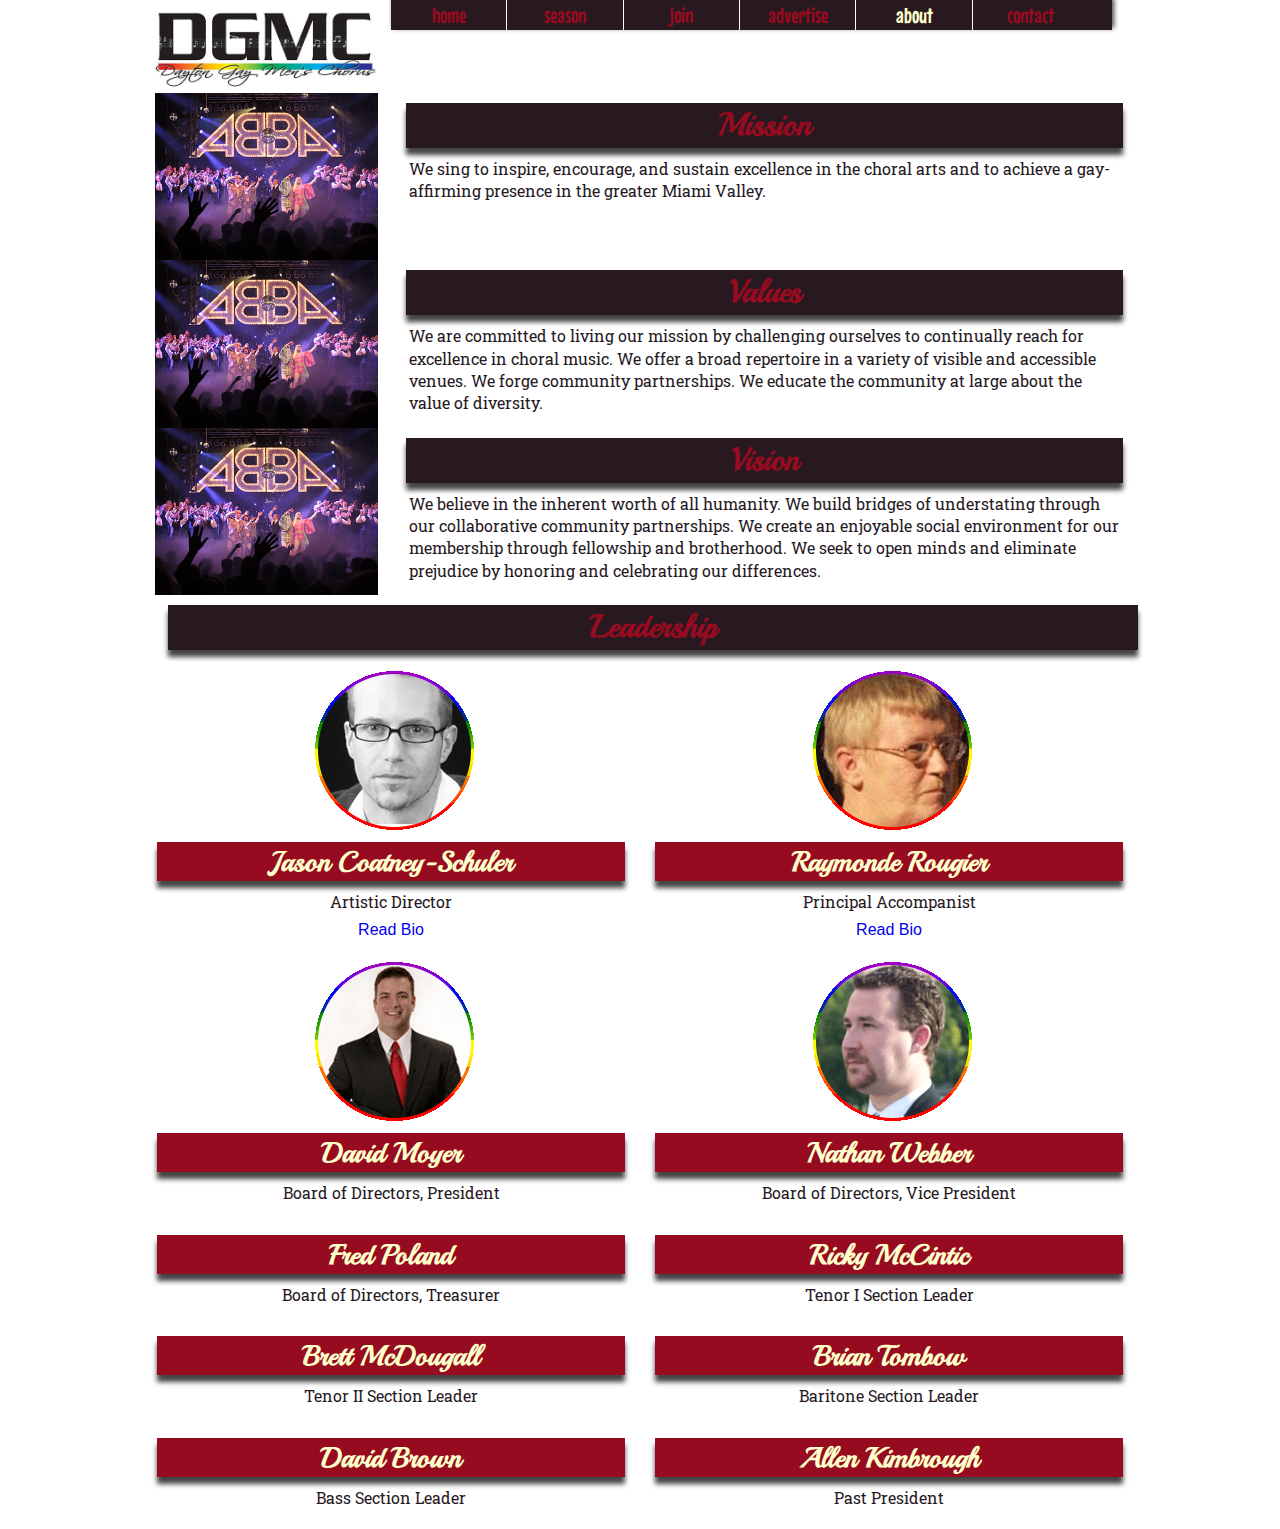
==== commit f8ea84d6: "Updated css" ====
--- a/about.html
+++ b/about.html
@@ -7,28 +7,28 @@
 	<meta charset="utf-8">
  	<meta http-equiv="X-UA-Compatible" content="IE=edge,chrome=1">
  
- 	<title>Dayton Gay Men's Chorus</title>
- 	<meta name="description" content="">
- 	<meta name="author" content="">
- 
- 	<meta name="viewport" content="width=device-width">
- 
- 	<link rel="stylesheet" href="css/normalize.css">
- 	<link rel="stylesheet" href="css/base.css">
- 	<link rel="stylesheet" href="css/grid.css">
- 	<link rel="stylesheet" href="css/main.css">
- 	<link href='http://fonts.googleapis.com/css?family=Mouse+Memoirs' rel='stylesheet' type='text/css'>
- 	<link href='http://fonts.googleapis.com/css?family=Playball' rel='stylesheet' type='text/css'>
- 	<link href='http://fonts.googleapis.com/css?family=Roboto+Slab' rel='stylesheet' type='text/css'>
- 	<script src="js/modernizr-2.6.2.min.js"></script>
- 	
- </head>
- <body>
- 	<div class="container">
+	<title>Dayton Gay Men's Chorus</title>
+	<meta name="description" content="">
+	<meta name="author" content="">
+
+	<meta name="viewport" content="width=device-width">
+
+	<link rel="stylesheet" href="css/normalize.css">
+	<link rel="stylesheet" href="css/base.css">
+	<link rel="stylesheet" href="css/grid.css">
+	<link rel="stylesheet" href="css/main.css">
+	<link href='http://fonts.googleapis.com/css?family=Mouse+Memoirs' rel='stylesheet' type='text/css'>
+	<link href='http://fonts.googleapis.com/css?family=Playball' rel='stylesheet' type='text/css'>
+	<link href='http://fonts.googleapis.com/css?family=Roboto+Slab' rel='stylesheet' type='text/css'>
+	<script src="js/modernizr-2.6.2.min.js"></script>
+	
+</head>
+<body>
+	<div class="container">
 	 	<header>
 	 		<a href="index.html" class="grid_3">
-	 		<img src="images/logo.jpg" alt="Dayton Gay Men's Chours Logo" /></a>
-	 		<nav class="grid_9">
+	 		<img id="logo" src="images/logo.jpg" alt="Dayton Gay Men's Chours Logo" /></a>
+	 		<nav class="grid_9 nav">
 	 			<ul>
 	 				<li class="first_nav"><a href="index.html" >home</a></li>
 	 				<li><a href="season.html">season</a></li>
--- a/css/main.css
+++ b/css/main.css
@@ -48,10 +48,14 @@
 }
 nav{
 	background-color: #27191f;
-	width: 100%;
-	margin: 63px auto 5px auto;
+/*	width: 100%;*/
+/*	margin: 63px auto 5px auto;*/
 	box-shadow: 2px -2px 5px #444;
 }
+.nav{
+	margin: 63px 0 5px 0;
+}
+
 nav ul{
 	padding-left: 0;
 	height: 30px;
@@ -102,6 +106,10 @@
 .checkbox p{
 	float: left;
 }
+
+#logo{
+	height: 93px;
+}
 /* =============================================================================
    Page Styles
    ========================================================================== */
@@ -185,6 +193,11 @@
 
 .season{
 	border-image: url('../images/rainbow_border.png') 1 1 1 1 repeat stretch;
+	-moz-border-image: url('../images/rainbow_border.png') 1 1 1 1 stretch stretch;
+	-webkit-border-image: url('../images/rainbow_border.png') 1 1 1 1  stretch stretch;
+	-o-border-image: url('../images/rainbow_border.png') 1 1 1 1  stretch stretch;
+	border-image: url('../images/rainbow_border.png') 1 1 1 1  *fill* stretch stretch;
+	border-style: solid;
 	border-width: 1.5px;
 	margin-bottom: 5px;
 }
@@ -242,8 +255,30 @@
 
 /* Mobile Landscape Size to Tablet Portrait */
 @media only screen and (min-width: 480px) and (max-width: 767px) {}
-nav{
+.nav{
 	margin-top: 0;
+}
+
+.border_md{
+	height: auto;
+	margin-bottom: 5px;
+	border: 0;
+}
+.border_lg{
+	height: auto;
+	margin-bottom: 5px;
+	border: 0;
+}
+.border_sm{
+	height: auto;
+	margin-bottom: 5px;
+	border: 0;
+}
+.b{
+	margin-top: 5px;
+}
+.season{
+	border: 0;
 }
 /* Mobile Portrait Size to Mobile Landscape Size */
 @media only screen and (max-width: 479px) {}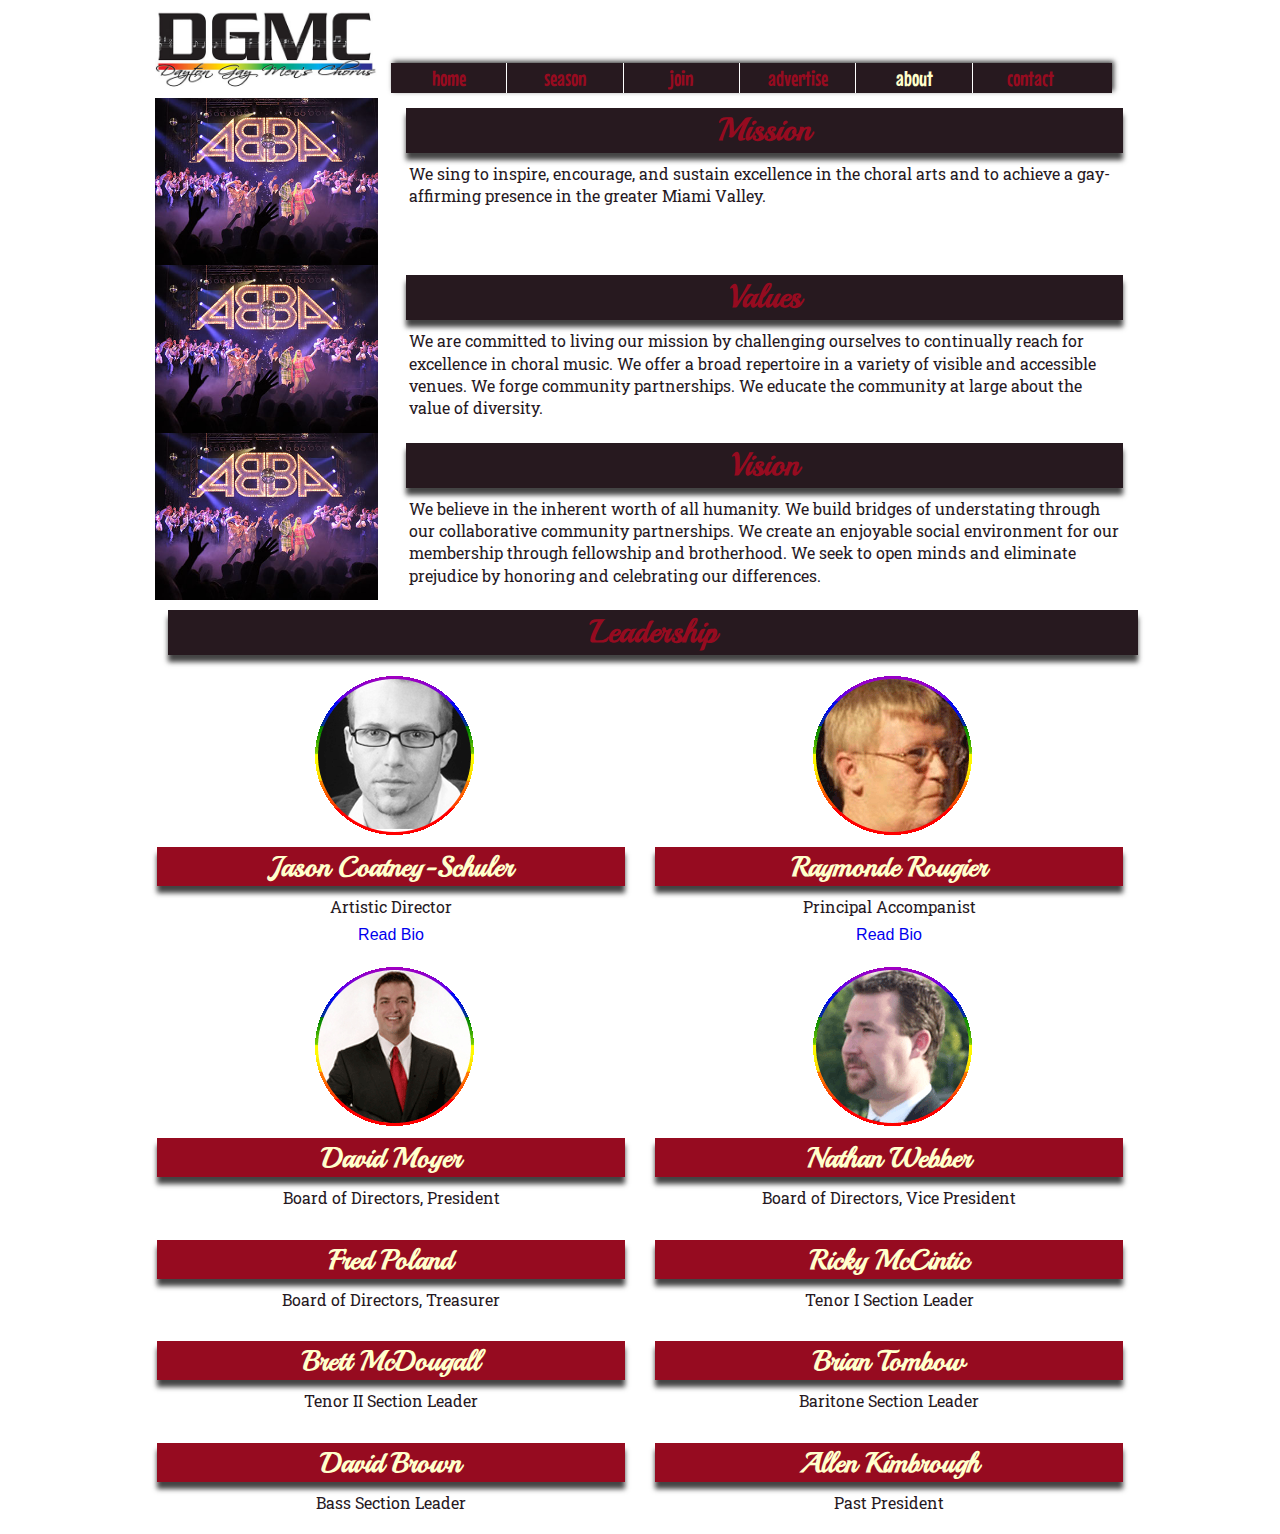
==== commit dcaa6729: "Updated Nav on all pages, and updated button" ====
--- a/about.html
+++ b/about.html
@@ -8,34 +8,34 @@
  	<meta http-equiv="X-UA-Compatible" content="IE=edge,chrome=1">
  
 	<title>Dayton Gay Men's Chorus</title>
-	<meta name="description" content="">
-	<meta name="author" content="">
-
-	<meta name="viewport" content="width=device-width">
-
-	<link rel="stylesheet" href="css/normalize.css">
-	<link rel="stylesheet" href="css/base.css">
-	<link rel="stylesheet" href="css/grid.css">
-	<link rel="stylesheet" href="css/main.css">
-	<link href='http://fonts.googleapis.com/css?family=Mouse+Memoirs' rel='stylesheet' type='text/css'>
-	<link href='http://fonts.googleapis.com/css?family=Playball' rel='stylesheet' type='text/css'>
-	<link href='http://fonts.googleapis.com/css?family=Roboto+Slab' rel='stylesheet' type='text/css'>
-	<script src="js/modernizr-2.6.2.min.js"></script>
-	
-</head>
-<body>
-	<div class="container">
+ 	<meta name="description" content="">
+ 	<meta name="author" content="">
+ 
+ 	<meta name="viewport" content="width=device-width">
+ 
+ 	<link rel="stylesheet" href="css/normalize.css">
+ 	<link rel="stylesheet" href="css/base.css">
+ 	<link rel="stylesheet" href="css/grid.css">
+ 	<link rel="stylesheet" href="css/main.css">
+ 	<link href='http://fonts.googleapis.com/css?family=Mouse+Memoirs' rel='stylesheet' type='text/css'>
+ 	<link href='http://fonts.googleapis.com/css?family=Playball' rel='stylesheet' type='text/css'>
+ 	<link href='http://fonts.googleapis.com/css?family=Roboto+Slab' rel='stylesheet' type='text/css'>
+ 	<script src="js/modernizr-2.6.2.min.js"></script>
+ 	
+ </head>
+ <body>
+ 	<div class="container">
 	 	<header>
 	 		<a href="index.html" class="grid_3">
 	 		<img id="logo" src="images/logo.jpg" alt="Dayton Gay Men's Chours Logo" /></a>
 	 		<nav class="grid_9 nav">
 	 			<ul>
-	 				<li class="first_nav"><a href="index.html" >home</a></li>
+	 				<li class="first_nav even"><a href="index.html" >home</a></li>
 	 				<li><a href="season.html">season</a></li>
-	 				<li><a href="join.html">join</a></li>
+	 				<li class="even"><a href="join.html">join</a></li>
 	 				<li><a href="advertise.html">advertise</a></li>
-	 				<li class="active"><a href="about.html">about</a></li>
-	 				<li><a href="contact.html">contact</a></li>
+	 				<li class="even btm active"><a href="about.html">about</a></li>
+	 				<li class="btm"><a href="contact.html">contact</a></li>
 	 			</ul>
 	 		</nav>
 	 	</header>
--- a/css/main.css
+++ b/css/main.css
@@ -171,13 +171,45 @@
 	float: right;
 	margin-right: 25px;
 	margin-top: 20px;
-	background-color: red;
+/*	background-color: #960b20;*/
 	text-align: center;
 	text-decoration: none;
 	color: white;
 	border-radius: 5px;
 	font-size: 1.25em;
-}
+	background: #bfd255; /* Old browsers */
+	background: -moz-linear-gradient(top,  #bfd255 0%, #8eb92a 50%, #72aa00 51%, #9ecb2d 100%); /* FF3.6+ */
+	background: -webkit-gradient(linear, left top, left bottom, color-stop(0%,#bfd255), color-stop(50%,#8eb92a), color-stop(51%,#72aa00), color-stop(100%,#9ecb2d)); /* Chrome,Safari4+ */
+	background: -webkit-linear-gradient(top,  #bfd255 0%,#8eb92a 50%,#72aa00 51%,#9ecb2d 100%); /* Chrome10+,Safari5.1+ */
+	background: -o-linear-gradient(top,  #bfd255 0%,#8eb92a 50%,#72aa00 51%,#9ecb2d 100%); /* Opera 11.10+ */
+	background: -ms-linear-gradient(top,  #bfd255 0%,#8eb92a 50%,#72aa00 51%,#9ecb2d 100%); /* IE10+ */
+	background: linear-gradient(to bottom,  #bfd255 0%,#8eb92a 50%,#72aa00 51%,#9ecb2d 100%); /* W3C */
+	filter: progid:DXImageTransform.Microsoft.gradient( startColorstr='#bfd255', endColorstr='#9ecb2d',GradientType=0 ); /* IE6-9 */
+}
+#button:hover{
+	width: 150px;
+	display: block;
+	float: right;
+	margin-right: 25px;
+	margin-top: 20px;
+/*	background-color: #960b20;*/
+	text-align: center;
+	text-decoration: none;
+	color: white;
+	border-radius: 5px;
+	font-size: 1.25em;
+	background: #9ecb2d; /* Old browsers */
+	background: -moz-linear-gradient(top,  #9ecb2d 0%, #72aa00 49%, #8eb92a 50%, #bfd255 100%); /* FF3.6+ */
+	background: -webkit-gradient(linear, left top, left bottom, color-stop(0%,#9ecb2d), color-stop(49%,#72aa00), color-stop(50%,#8eb92a), color-stop(100%,#bfd255)); /* Chrome,Safari4+ */
+	background: -webkit-linear-gradient(top,  #9ecb2d 0%,#72aa00 49%,#8eb92a 50%,#bfd255 100%); /* Chrome10+,Safari5.1+ */
+	background: -o-linear-gradient(top,  #9ecb2d 0%,#72aa00 49%,#8eb92a 50%,#bfd255 100%); /* Opera 11.10+ */
+	background: -ms-linear-gradient(top,  #9ecb2d 0%,#72aa00 49%,#8eb92a 50%,#bfd255 100%); /* IE10+ */
+	background: linear-gradient(to bottom,  #9ecb2d 0%,#72aa00 49%,#8eb92a 50%,#bfd255 100%); /* W3C */
+	filter: progid:DXImageTransform.Microsoft.gradient( startColorstr='#9ecb2d', endColorstr='#bfd255',GradientType=0 ); /* IE6-9 */
+	
+}
+
+
 
 .a .b .c{
 	float: left;
@@ -240,9 +272,10 @@
    ========================================================================== */
 
 /* Tablet Portrait size to Base 996px */
-@media only screen and (min-width: 768px) and (max-width: 995px) {}
+@media only screen and (min-width: 768px) and (max-width: 995px) {
 nav{
 	margin-top: 43px;
+}
 }
 /* All Mobile Sizes */
 @media only screen and (max-width: 767px) {}
@@ -254,7 +287,11 @@
 }
 
 /* Mobile Landscape Size to Tablet Portrait */
-@media only screen and (min-width: 480px) and (max-width: 767px) {}
+@media only screen and (min-width: 480px) and (max-width: 767px) {
+#logo{
+	display: block;
+	margin: 0 auto;
+}
 .nav{
 	margin-top: 0;
 }
@@ -280,5 +317,51 @@
 .season{
 	border: 0;
 }
+}
 /* Mobile Portrait Size to Mobile Landscape Size */
-@media only screen and (max-width: 479px) {}+@media only screen and (max-width: 479px) {
+#logo{
+	display: block;
+	margin: 0 auto;
+}
+.nav{
+	margin: 0;
+}
+
+nav li{
+	width: 49%;
+	border: none;
+	border-bottom: 1px solid white;
+}
+.btm{
+	border-bottom: none;
+}
+nav ul{
+width: 100%;
+margin: 0;
+padding: 0;
+}
+.even{
+	border-right: 1px solid white;
+}
+.border_md{
+	height: auto;
+	margin-bottom: 5px;
+	border: 0;
+}
+.border_lg{
+	height: auto;
+	margin-bottom: 5px;
+	border: 0;
+}
+.border_sm{
+	height: auto;
+	margin-bottom: 5px;
+	border: 0;
+}
+.season{
+	border: 0;
+}
+
+
+}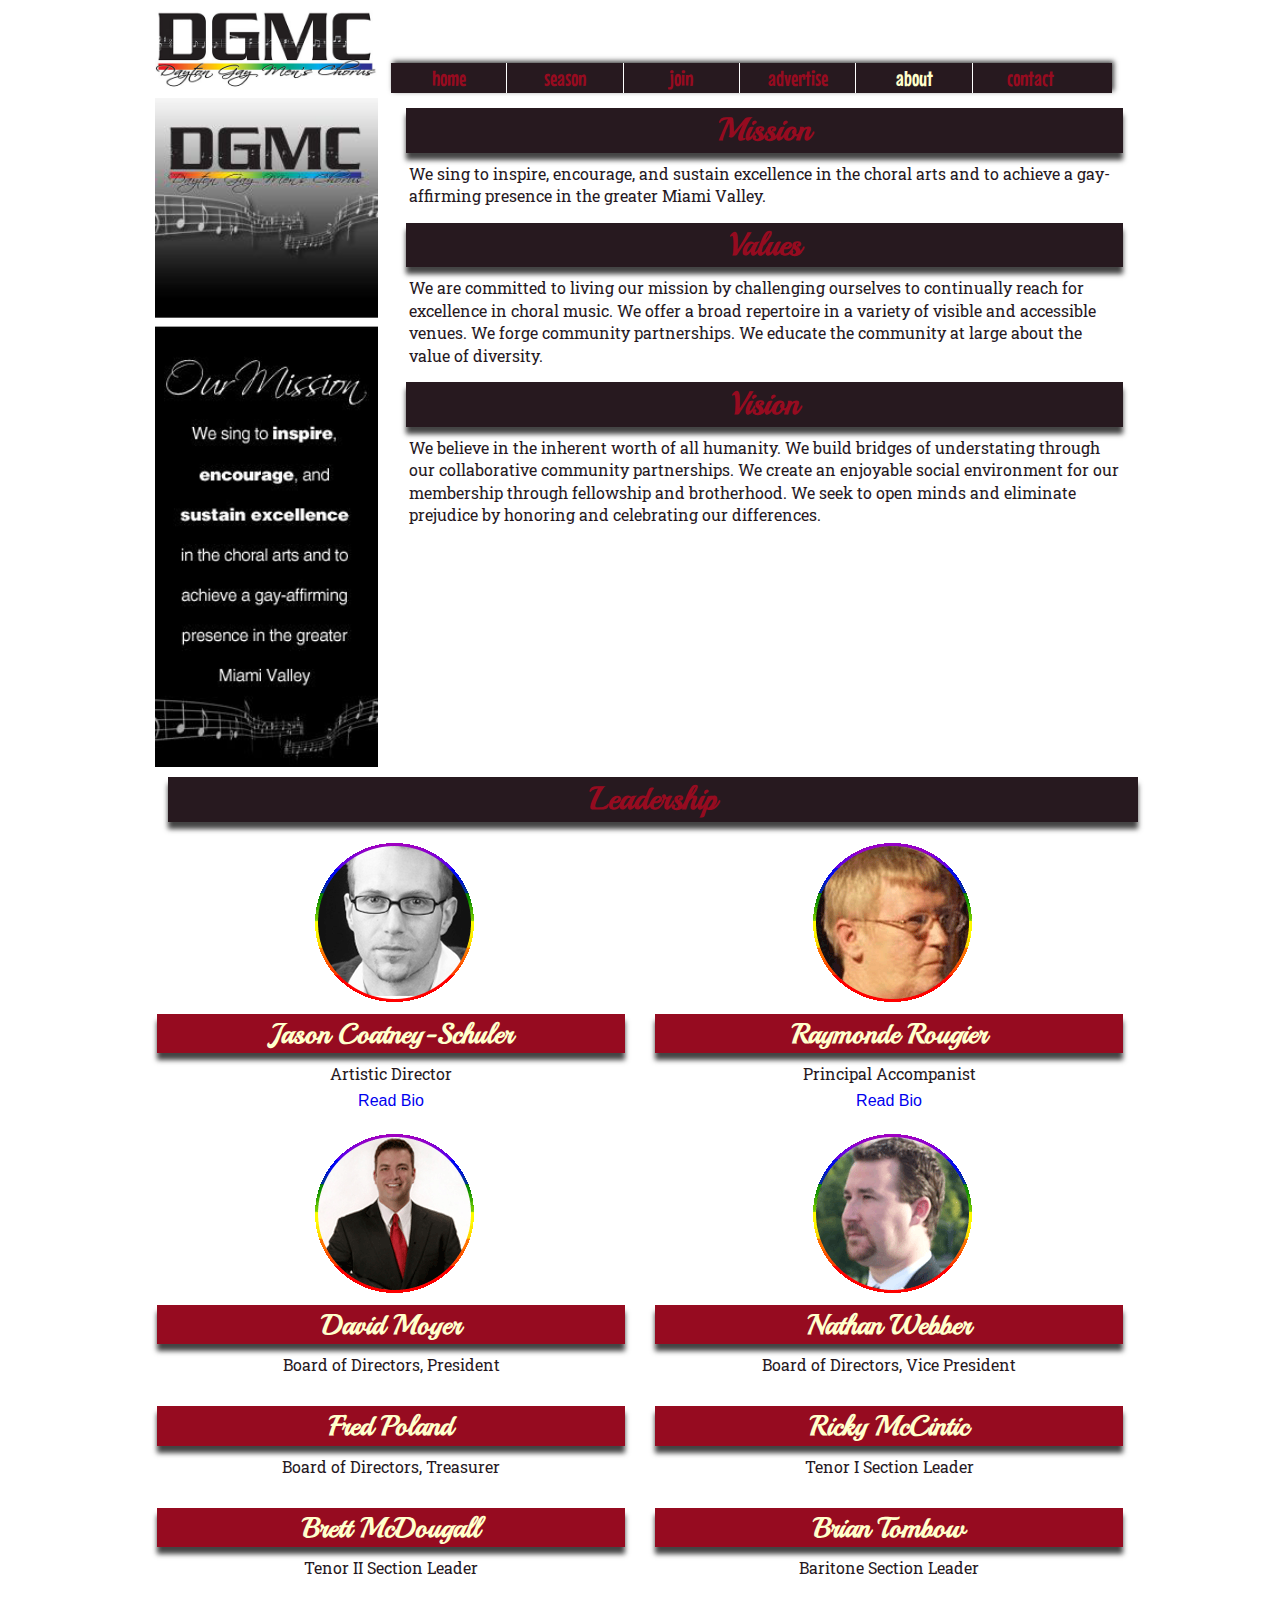
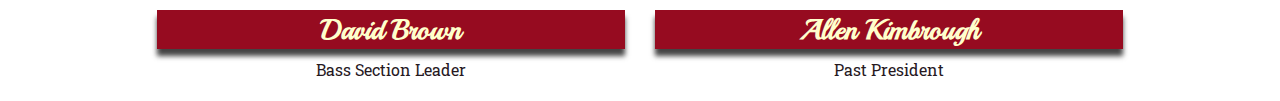
==== commit 4639cd66: "Updated Site" ====
--- a/about.html
+++ b/about.html
@@ -39,22 +39,23 @@
 	 			</ul>
 	 		</nav>
 	 	</header>
-		<section class="grid_12">
-			<img src="images/abba2.jpg" alt="Mission Photo" class="grid_3 alpha" />
+	 	<img src="images/mvv.jpg" alt="Mission Values Vision" id="mvv" class="grid_3"/>
+		<section>
+<!--			<img src="images/abba2.jpg" alt="Mission Photo" class="grid_3 alpha" />-->
 			<div class="grid_9 omega">	
 				<h1>Mission</h1>
 				<p>We sing to inspire, encourage, and sustain excellence in the choral arts and to achieve a gay-affirming presence in the greater Miami Valley.</p>
 			</div>
 		</section>
-		<section class="grid_12">
-			<img src="images/abba2.jpg" alt="Mission Photo" class="grid_3 alpha" />
+		<section>
+<!--			<img src="images/abba2.jpg" alt="Mission Photo" class="grid_3 alpha" />-->
 			<div class="grid_9 omega">	
 				<h1>Values</h1>
 				<p>We are committed to living our mission by challenging ourselves to continually reach for excellence in choral music. We offer a broad repertoire in a variety of visible and accessible venues. We forge community partnerships. We educate the community at large about the value of diversity.</p>
 			</div>
 		</section>
-		<section class="grid_12">
-			<img src="images/abba2.jpg" alt="Mission Photo" class="grid_3 alpha" />
+		<section>
+<!--			<img src="images/abba2.jpg" alt="Mission Photo" class="grid_3 alpha" />-->
 			<div class="grid_9 omega">	
 				<h1>Vision</h1>
 				<p>We believe in the inherent worth of all humanity. We build bridges of understating through our collaborative community partnerships. We create an enjoyable social environment for our membership through fellowship and brotherhood. We seek to open minds and eliminate prejudice by honoring and celebrating our differences.</p>
--- a/css/main.css
+++ b/css/main.css
@@ -35,6 +35,9 @@
 	margin: 5px;
 	color: #27191f;
 }
+#clear{
+	clear: both;
+}
 /******************************Nav******************************/
 nav li{
 	display: inline;
@@ -110,6 +113,7 @@
 #logo{
 	height: 93px;
 }
+
 /* =============================================================================
    Page Styles
    ========================================================================== */
@@ -221,6 +225,29 @@
 .b{
 	margin-top: -100px;
 }
+
+#event-date{
+	width: 33%;
+	float: left;
+	margin-bottom: 5px;
+	border-right: 1px solid #333;
+}
+#event-date h3, h4, h5{
+	color: red;
+	font-size: 1.5em;
+	font-family: 'Mouse Memoirs', sans-serif;
+	text-align: center;	
+	margin: 0;
+}
+#event{
+	width: 65%;
+	float: right;
+	margin: 0;
+}
+#event h5{
+	color: black;
+	font-size: 2em;	
+}
 /******************************Season******************************/
 
 .season{
@@ -234,6 +261,10 @@
 	margin-bottom: 5px;
 }
 /******************************About******************************/
+#mvv{
+	float: left;
+}
+
 #leadership img{
 	display: block;
 	margin-left: auto;
